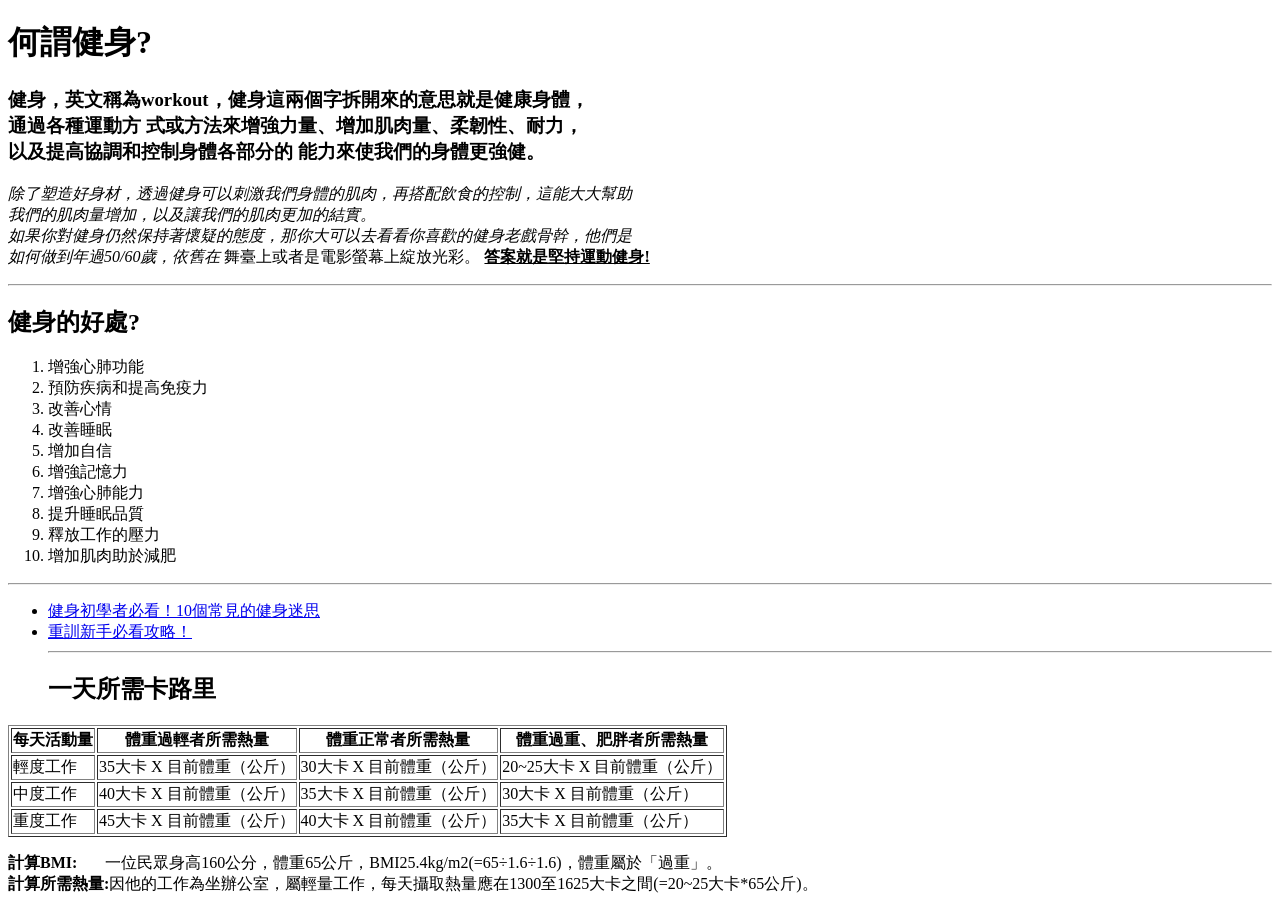
==== news.html @ 8273f108 "完成表格製作" ====
<!DOCTYPE html>
<html lang="zh">

<head>
    <meta charset="UTF-8">
    <meta name="viewport" content="width=device-width, initial-scale=1.0">
    <title>健身資訊網</title>
</head>

<body>
    <!-- 內容區 -->
    <h1>何謂健身?</h1>
    <h3>健身，英文稱為workout，健身這兩個字拆開來的意思就是健康身體，<br>通過各種運動方
        式或方法來增強力量、增加肌肉量、柔韌性、耐力，<br>以及提高協調和控制身體各部分的
        能力來使我們的身體更強健。
    </h3>
    <p>
        <em>除了塑造好身材，透過健身可以刺激我們身體的肌肉，再搭配飲食的控制，這能大大幫助<br>
            我們的肌肉量增加，以及讓我們的肌肉更加的結實。<br>
            如果你對健身仍然保持著懷疑的態度，那你大可以去看看你喜歡的健身老戲骨幹，他們是<br>
            如何做到年過50/60歲，依舊在</em>
        舞臺上或者是電影螢幕上綻放光彩。
        <b>
            <u>答案就是堅持運動健身!</u>
        </b>
    </p>
    <hr>
    <h2>健身的好處?</h2>
    <ol type="1">
        <li>增強心肺功能</li>
        <li>預防疾病和提高免疫力</li>
        <li>改善心情</li>
        <li>改善睡眠</li>
        <li>增加自信</li>
        <li>增強記憶力</li>
        <li>增強心肺能力</li>
        <li>提升睡眠品質</li>
        <li>釋放工作的壓力</li>
        <li>增加肌肉助於減肥</li>
    </ol>
    <hr>
    <ul>
        <li>
            <a target="_blank"
                href="https://www.fe-amart.com.tw/index.php/life-style/life-info/secret-recipe/hero-6">健身初學者必看！10個常見的健身迷思</a>

        </li>
        <li>
            <a target="_blank"
                href="https://www.lotusfitness.com.tw/blog/posts/weight-training?srsltid=AfmBOoqiHLcUG9qwcgWyZ5S_UWl77Cmd6oZk5Y0KmH9i-OV63WtWwY97">重訓新手必看攻略！</a>
        </li>
        <hr>
        <h2>一天所需卡路里</h2>
    </ul>
    <table border="1">
        <thead>
            <tr>
                <th>每天活動量</th>
                <th>體重過輕者所需熱量</th>
                <th>體重正常者所需熱量</th>
                <th>體重過重、肥胖者所需熱量</th>
            </tr>
        <tbody>
            <tr>
                <td>輕度工作</td>
                <td>35大卡 X 目前體重（公斤）</td>
                <td>30大卡 X 目前體重（公斤）</td>
                <td>20~25大卡 X 目前體重（公斤）</td>
            </tr>
            <tr>
                <td>中度工作</td>
                <td>40大卡 X 目前體重（公斤）</td>
                <td>35大卡 X 目前體重（公斤）</td>
                <td>30大卡 X 目前體重（公斤）</td>
            </tr>
            <tr>
                <td>重度工作</td>
                <td>45大卡 X 目前體重（公斤）</td>
                <td>40大卡 X 目前體重（公斤）</td>
                <td>35大卡 X 目前體重（公斤）</td>
            </tr>
        </tbody>
        </thead>
    </table>
    <p><b>計算BMI:&nbsp;&nbsp;&nbsp;&nbsp;&nbsp;&nbsp;&nbsp;</b>一位民眾身高160公分，體重65公斤，BMI25.4kg/m2(=65÷1.6÷1.6)，體重屬於「過重」。
        <br>
        <b>計算所需熱量:</b>因他的工作為坐辦公室，屬輕量工作，每天攝取熱量應在1300至1625大卡之間(=20~25大卡*65公斤)。
    </p>
</body>

</html>
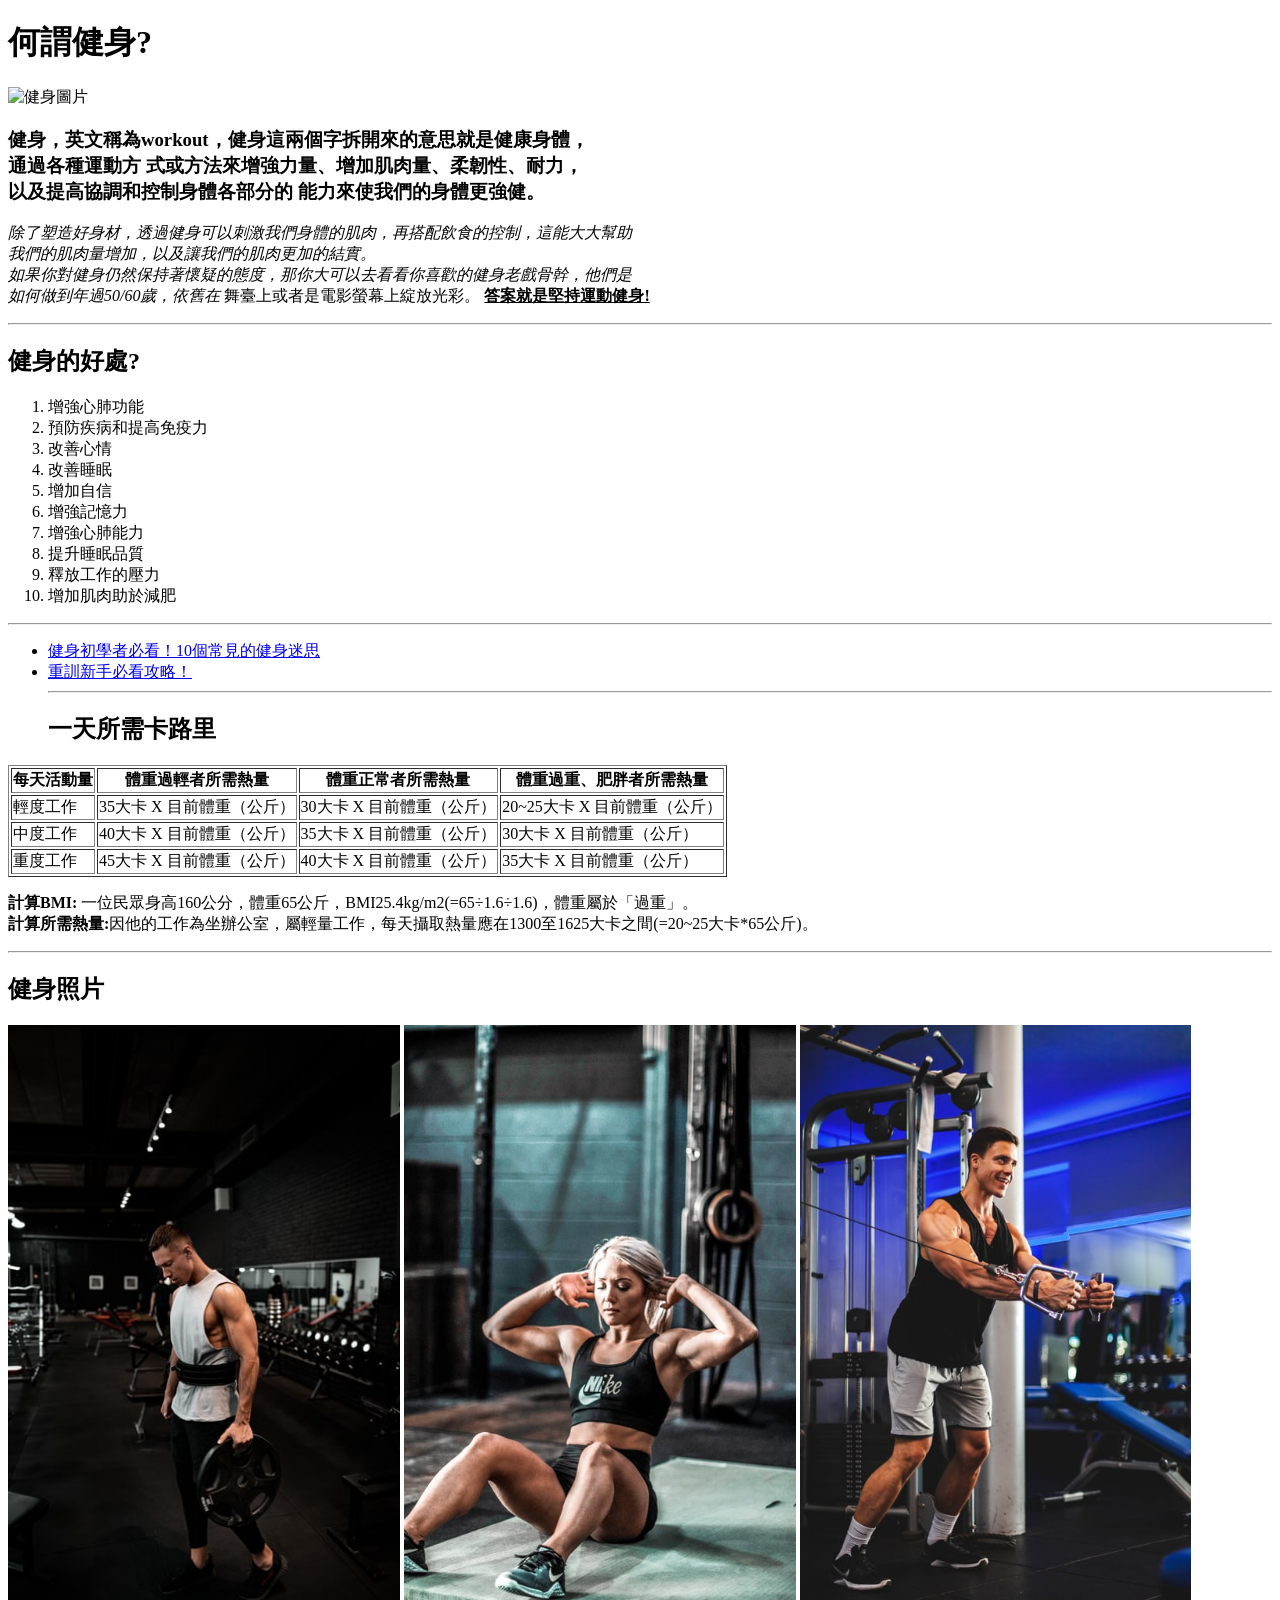
==== commit 0d57b944: "完成圖片顯示" ====
--- a/news.html
+++ b/news.html
@@ -10,6 +10,8 @@
 <body>
     <!-- 內容區 -->
     <h1>何謂健身?</h1>
+    <img src="https://www.10wallpaper.com/wallpaper/medium/1609/Girl_gym_exercise-Fitness_photo_wallpaper_medium.jpg"
+        alt="健身圖片" width="30%">
     <h3>健身，英文稱為workout，健身這兩個字拆開來的意思就是健康身體，<br>通過各種運動方
         式或方法來增強力量、增加肌肉量、柔韌性、耐力，<br>以及提高協調和控制身體各部分的
         能力來使我們的身體更強健。
@@ -82,10 +84,15 @@
         </tbody>
         </thead>
     </table>
-    <p><b>計算BMI:&nbsp;&nbsp;&nbsp;&nbsp;&nbsp;&nbsp;&nbsp;</b>一位民眾身高160公分，體重65公斤，BMI25.4kg/m2(=65÷1.6÷1.6)，體重屬於「過重」。
+    <p><b>計算BMI:&nbsp;</b>一位民眾身高160公分，體重65公斤，BMI25.4kg/m2(=65÷1.6÷1.6)，體重屬於「過重」。
         <br>
         <b>計算所需熱量:</b>因他的工作為坐辦公室，屬輕量工作，每天攝取熱量應在1300至1625大卡之間(=20~25大卡*65公斤)。
     </p>
+    <hr>
+    <h2>健身照片</h2>
+    <img src="img/pic-1.jpg" alt="圖片消失" width="31%">
+    <img src="img/pic-2.jpg" alt="圖片消失" width="31%">
+    <img src="img/pic-3.jpg" alt="圖片消失" width="31%">
 </body>
 
 </html>
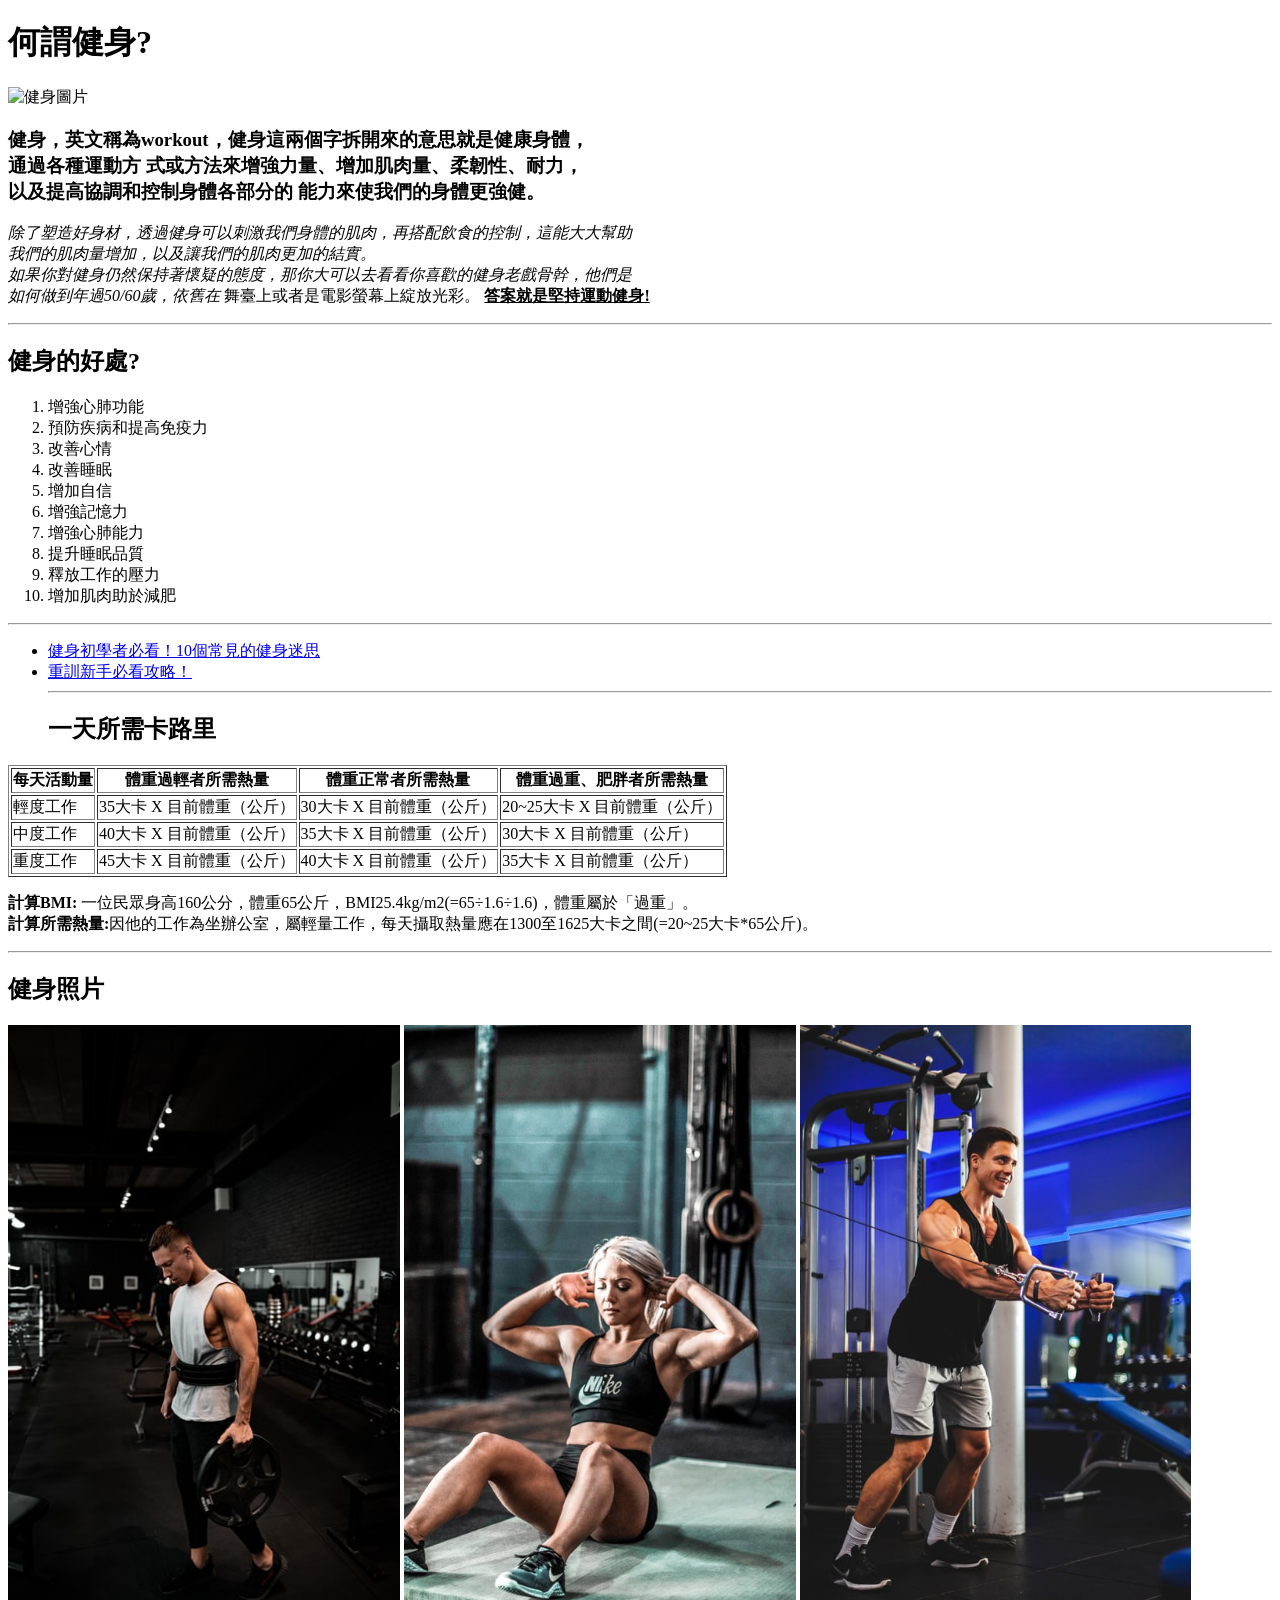
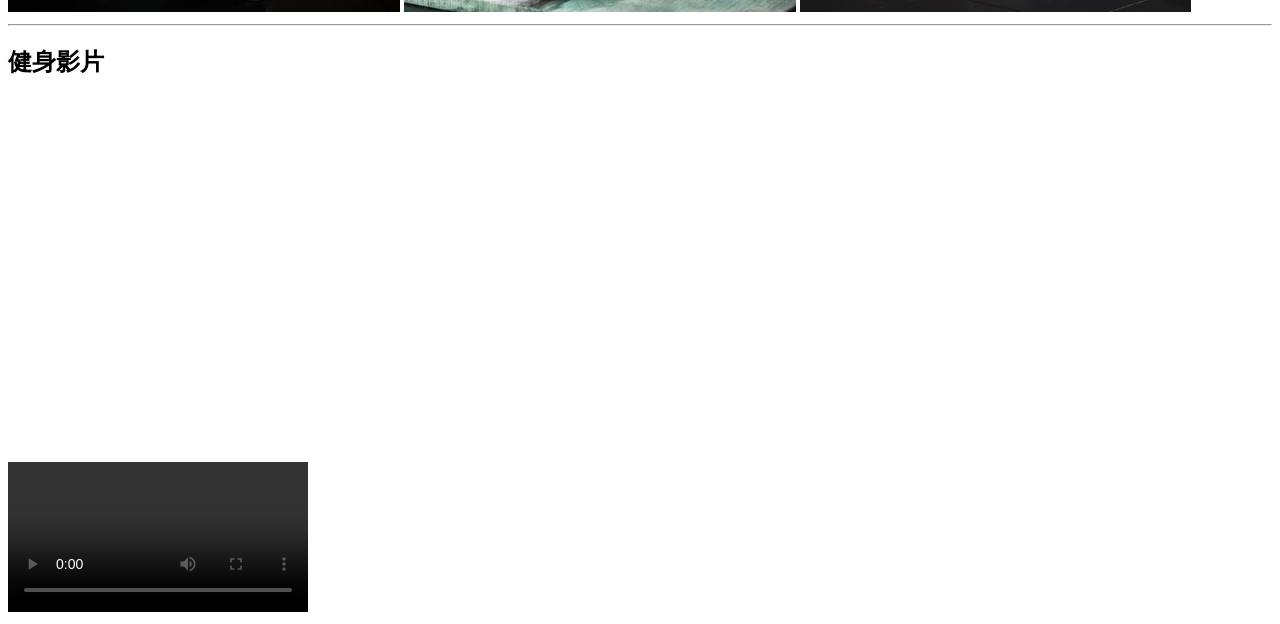
==== commit 069a0b10: "完成影崁入跟新增.gitignore" ====
--- a/news.html
+++ b/news.html
@@ -88,11 +88,26 @@
         <br>
         <b>計算所需熱量:</b>因他的工作為坐辦公室，屬輕量工作，每天攝取熱量應在1300至1625大卡之間(=20~25大卡*65公斤)。
     </p>
+
     <hr>
     <h2>健身照片</h2>
     <img src="img/pic-1.jpg" alt="圖片消失" width="31%">
     <img src="img/pic-2.jpg" alt="圖片消失" width="31%">
     <img src="img/pic-3.jpg" alt="圖片消失" width="31%">
+
+    <hr>
+    <h2>健身影片</h2>
+    <iframe width="45%" height="360" src="https://www.youtube.com/embed/XNC8-NZfEZ4" title="健身美女Ellengym"
+        frameborder="0"
+        allow="accelerometer; autoplay; clipboard-write; encrypted-media; gyroscope; picture-in-picture; web-share"
+        referrerpolicy="strict-origin-when-cross-origin" allowfullscreen></iframe>
+    <iframe width="45%" height="360" src="https://www.youtube.com/embed/PXnUli_4dxU"
+        title="30分钟全程站立有氧燃脂操｜无跳跃无深蹲膝友好,小空间无工具【周六野Zoey】" frameborder="0"
+        allow="accelerometer; autoplay; clipboard-write; encrypted-media; gyroscope; picture-in-picture; web-share"
+        referrerpolicy="strict-origin-when-cross-origin" allowfullscreen></iframe>
+
+
+    <video controls src="video/roger.mp4"></video>
 </body>
 
 </html>
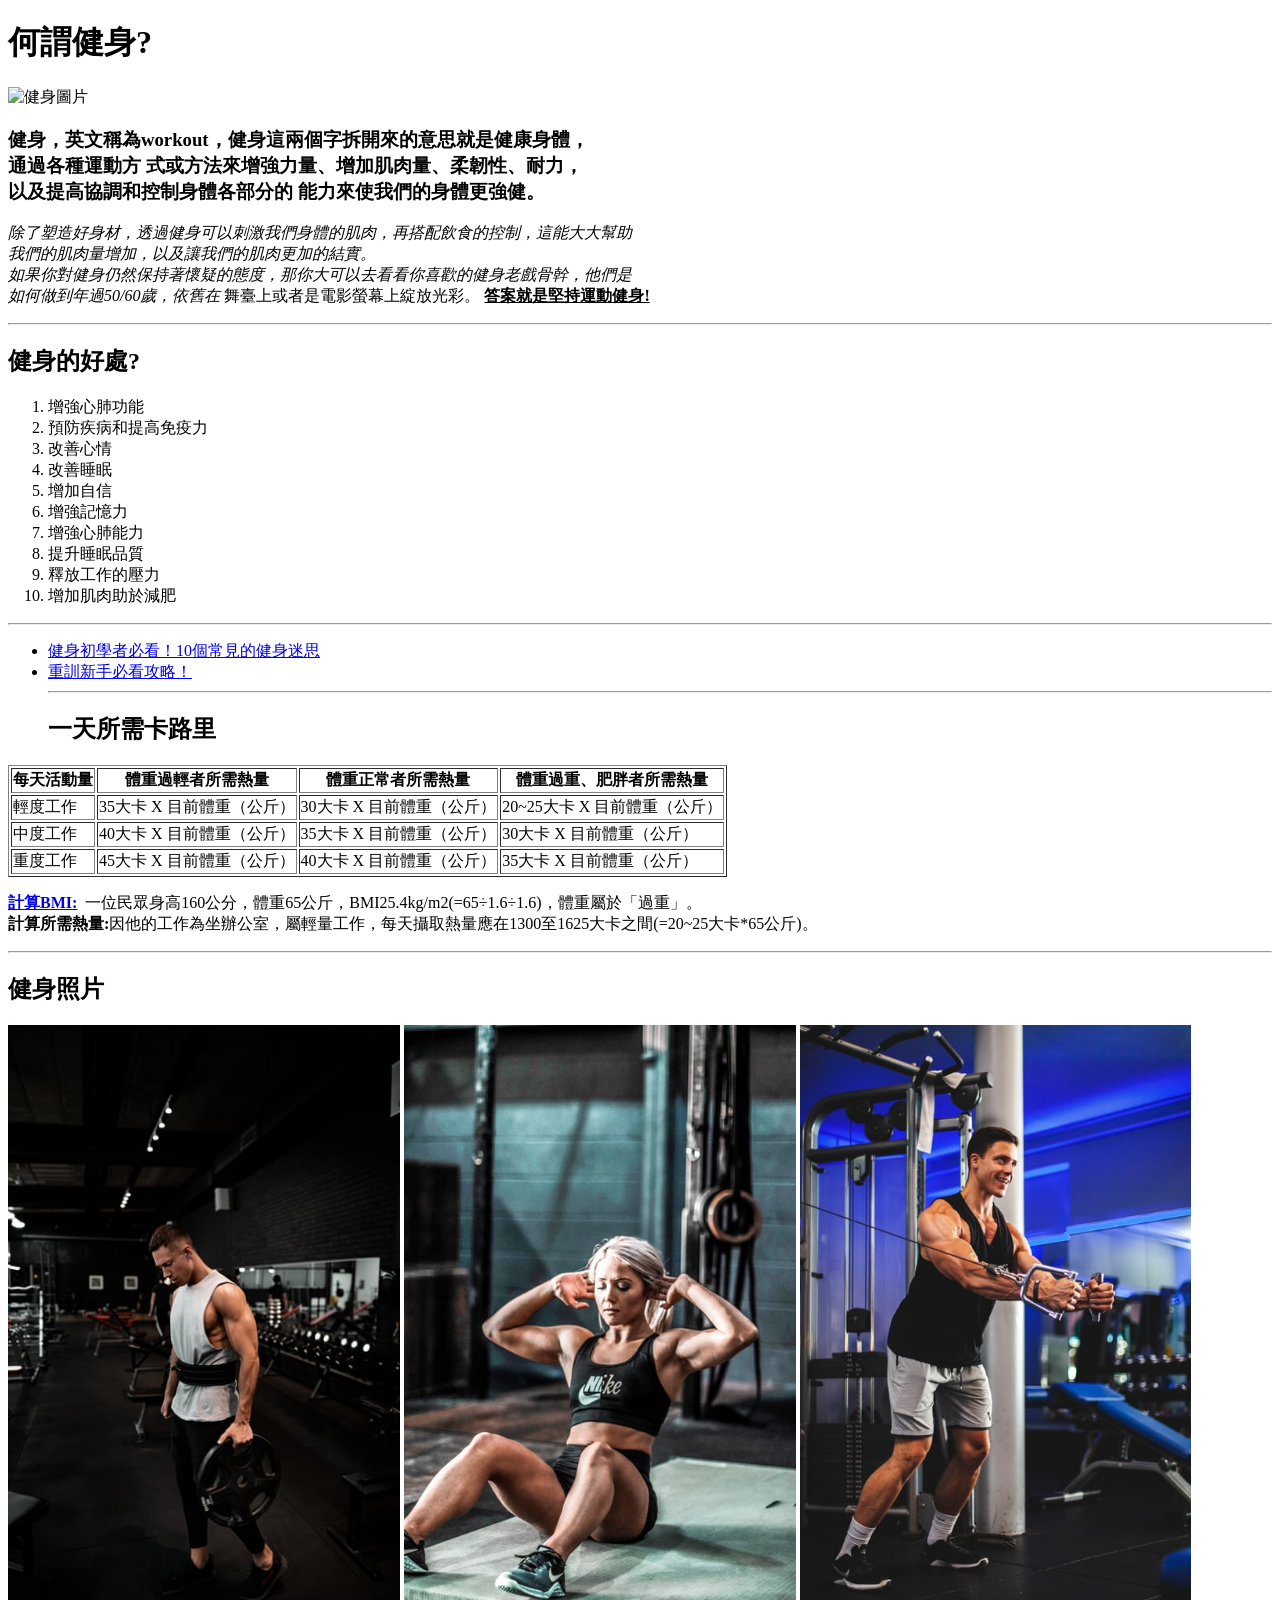
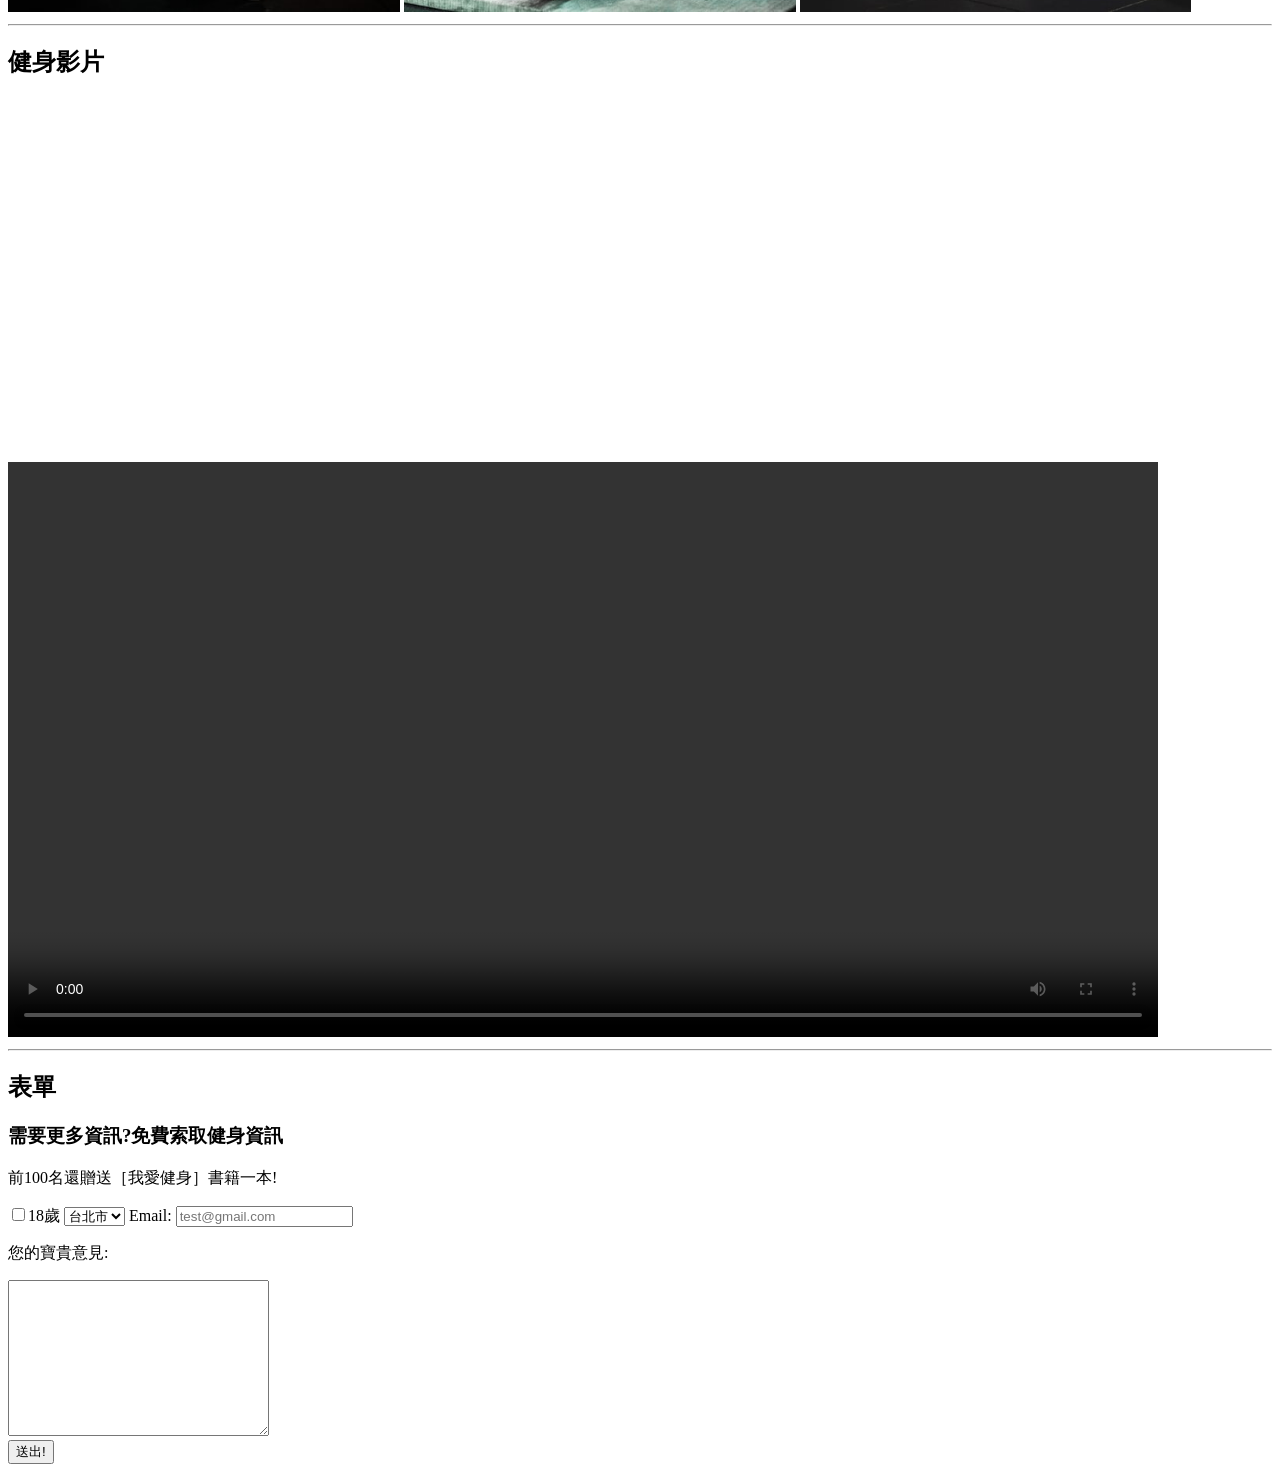
==== commit ad4b666e: "完成網頁html" ====
--- a/news.html
+++ b/news.html
@@ -84,7 +84,9 @@
         </tbody>
         </thead>
     </table>
-    <p><b>計算BMI:&nbsp;</b>一位民眾身高160公分，體重65公斤，BMI25.4kg/m2(=65÷1.6÷1.6)，體重屬於「過重」。
+    <p><b>
+            <a href="bmi.html">計算BMI:</a>
+            &nbsp;</b>一位民眾身高160公分，體重65公斤，BMI25.4kg/m2(=65÷1.6÷1.6)，體重屬於「過重」。
         <br>
         <b>計算所需熱量:</b>因他的工作為坐辦公室，屬輕量工作，每天攝取熱量應在1300至1625大卡之間(=20~25大卡*65公斤)。
     </p>
@@ -105,9 +107,35 @@
         title="30分钟全程站立有氧燃脂操｜无跳跃无深蹲膝友好,小空间无工具【周六野Zoey】" frameborder="0"
         allow="accelerometer; autoplay; clipboard-write; encrypted-media; gyroscope; picture-in-picture; web-share"
         referrerpolicy="strict-origin-when-cross-origin" allowfullscreen></iframe>
+    <video width="91%" controls src="video/roger.mp4"></video>
+
+    <hr>
+    <h2>表單</h2>
+    <h3>需要更多資訊?免費索取健身資訊</h3>
+    <p>前100名還贈送［我愛健身］書籍一本!</p>
 
 
-    <video controls src="video/roger.mp4"></video>
+    <form action="">
+        <input type="checkbox" name="age" id="age">18歲
+
+        <select name="county" id="">
+            <option value="台北市">台北市</option>
+            <option value="新北市">新北市</option>
+            <option value="桃園市">桃園市</option>
+
+        </select>
+
+        <label for="email">Email:</label>
+
+        <input type="text" name="email" id="email" placeholder="test@gmail.com">
+        <p>您的寶貴意見:</p>
+        <textarea id="comment" cols="30" rows="10"></textarea>
+        <br>
+        <button type="submit">送出!</button>
+    </form>
+
 </body>
 
+
+
 </html>
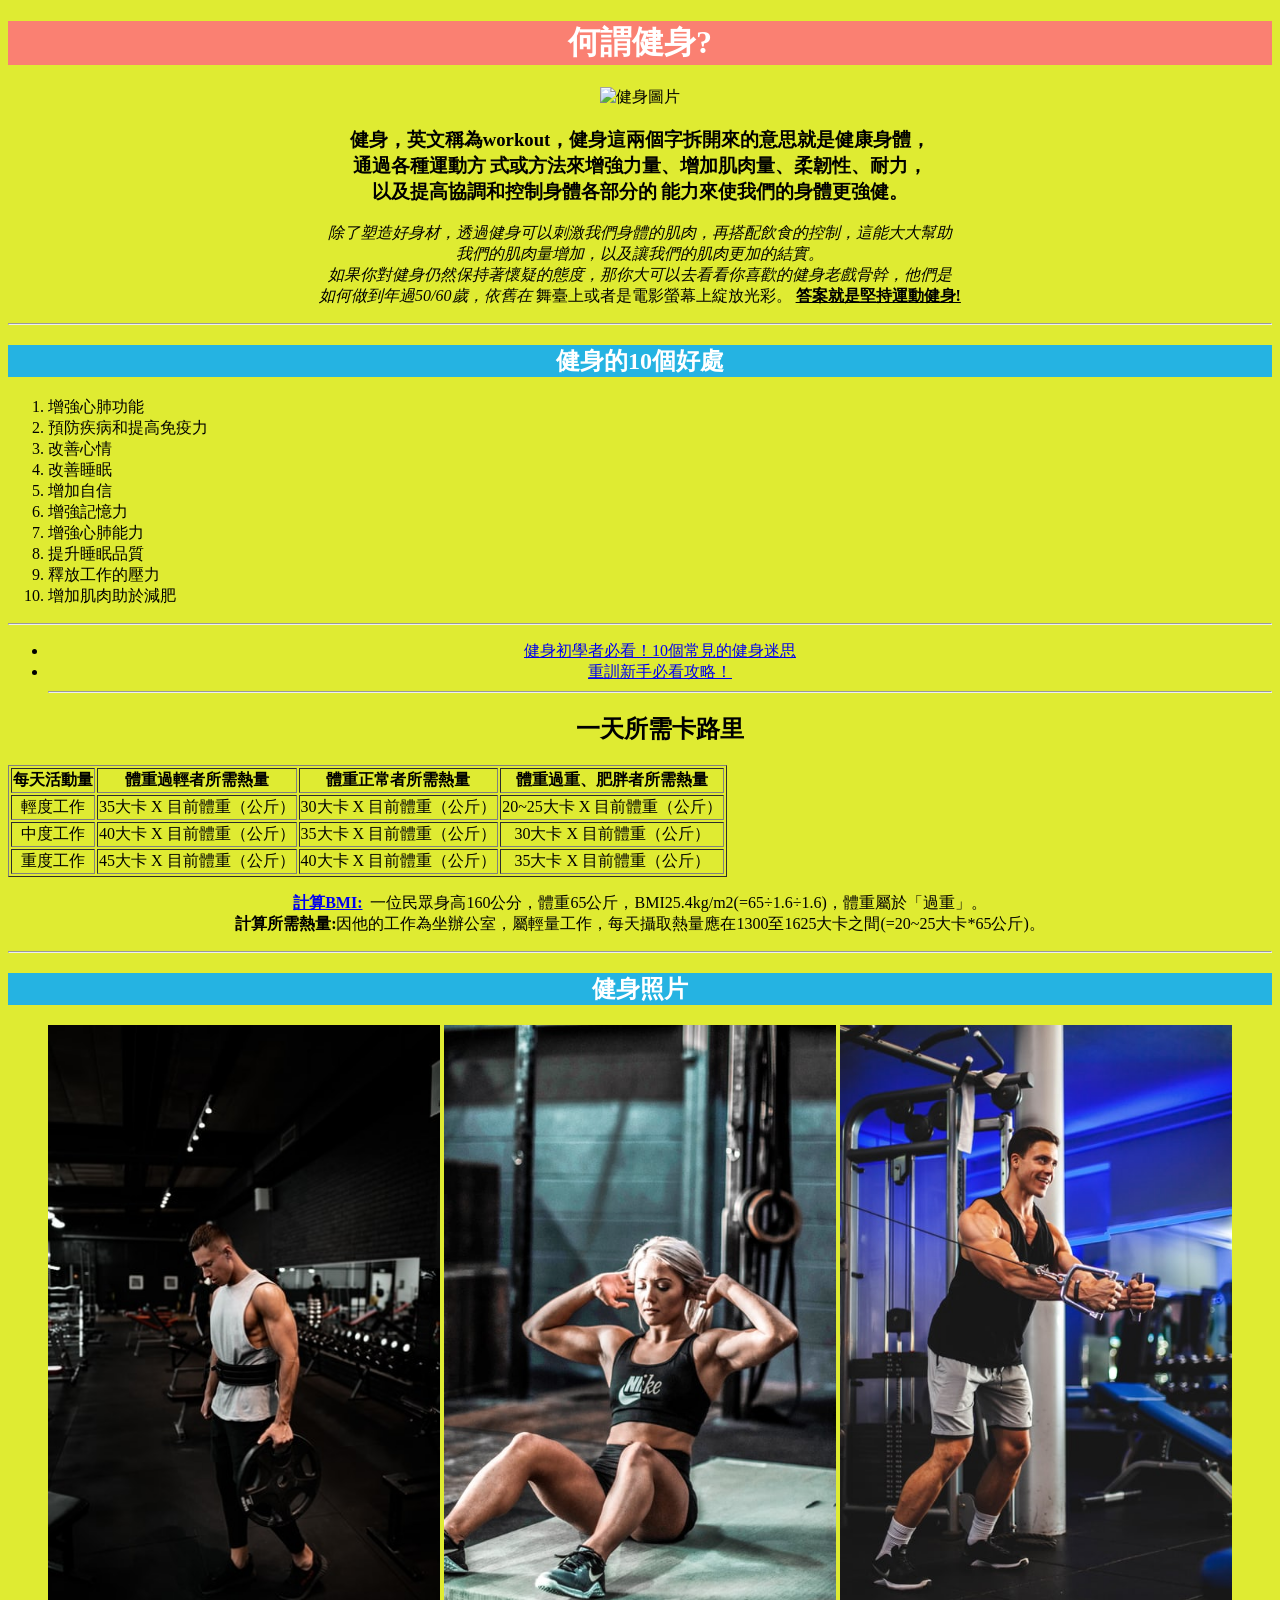
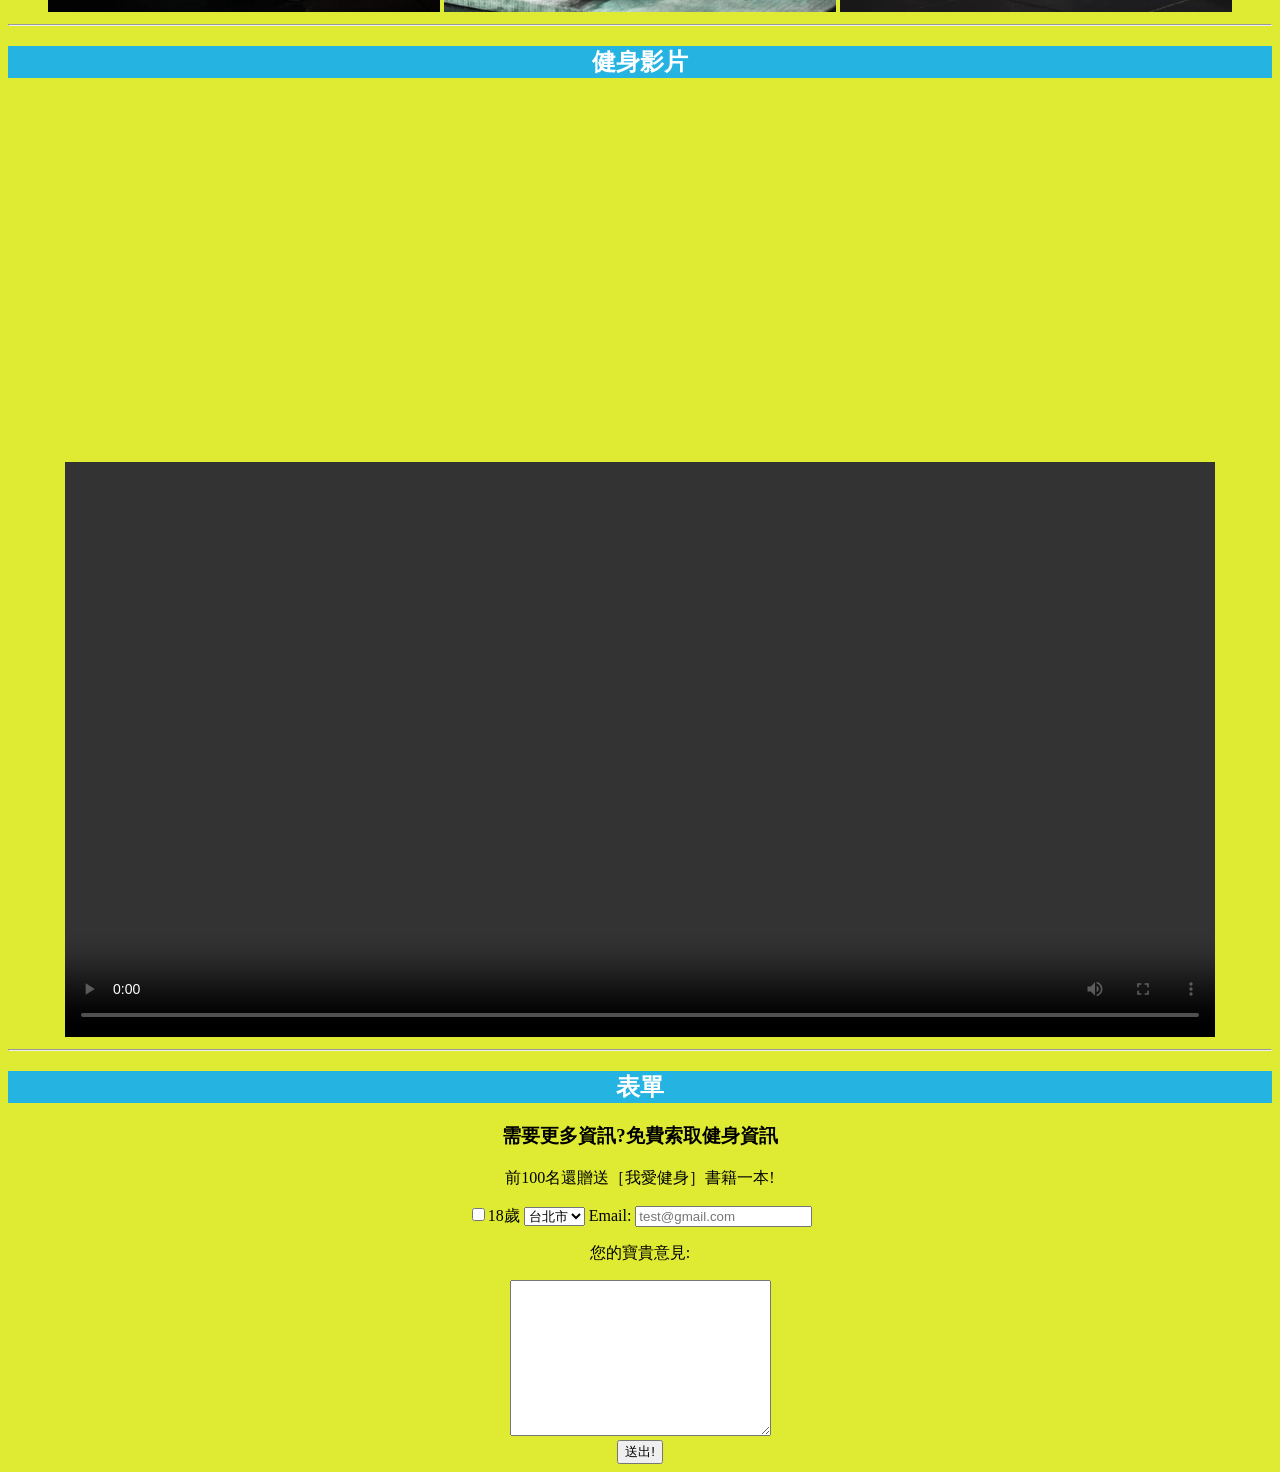
==== commit f8f4577c: "基礎css設計" ====
--- a/news.html
+++ b/news.html
@@ -5,11 +5,24 @@
     <meta charset="UTF-8">
     <meta name="viewport" content="width=device-width, initial-scale=1.0">
     <title>健身資訊網</title>
+
+    <style>
+        body {
+            text-align: center;
+            background-color: rgb(223, 235, 50);
+        }
+
+        .sub-title {
+            background-color: rgb(37, 179, 226);
+            color: white;
+        }
+    </style>
+
 </head>
 
 <body>
     <!-- 內容區 -->
-    <h1>何謂健身?</h1>
+    <h1 style="background-color: salmon;color: white;">何謂健身?</h1>
     <img src="https://www.10wallpaper.com/wallpaper/medium/1609/Girl_gym_exercise-Fitness_photo_wallpaper_medium.jpg"
         alt="健身圖片" width="30%">
     <h3>健身，英文稱為workout，健身這兩個字拆開來的意思就是健康身體，<br>通過各種運動方
@@ -27,8 +40,8 @@
         </b>
     </p>
     <hr>
-    <h2>健身的好處?</h2>
-    <ol type="1">
+    <h2 class="sub-title">健身的10個好處</h2>
+    <ol type="1" style="text-align: left;">
         <li>增強心肺功能</li>
         <li>預防疾病和提高免疫力</li>
         <li>改善心情</li>
@@ -92,13 +105,13 @@
     </p>
 
     <hr>
-    <h2>健身照片</h2>
+    <h2 class="sub-title">健身照片</h2>
     <img src="img/pic-1.jpg" alt="圖片消失" width="31%">
     <img src="img/pic-2.jpg" alt="圖片消失" width="31%">
     <img src="img/pic-3.jpg" alt="圖片消失" width="31%">
 
     <hr>
-    <h2>健身影片</h2>
+    <h2 class="sub-title">健身影片</h2>
     <iframe width="45%" height="360" src="https://www.youtube.com/embed/XNC8-NZfEZ4" title="健身美女Ellengym"
         frameborder="0"
         allow="accelerometer; autoplay; clipboard-write; encrypted-media; gyroscope; picture-in-picture; web-share"
@@ -110,7 +123,7 @@
     <video width="91%" controls src="video/roger.mp4"></video>
 
     <hr>
-    <h2>表單</h2>
+    <h2 class="sub-title">表單</h2>
     <h3>需要更多資訊?免費索取健身資訊</h3>
     <p>前100名還贈送［我愛健身］書籍一本!</p>
 
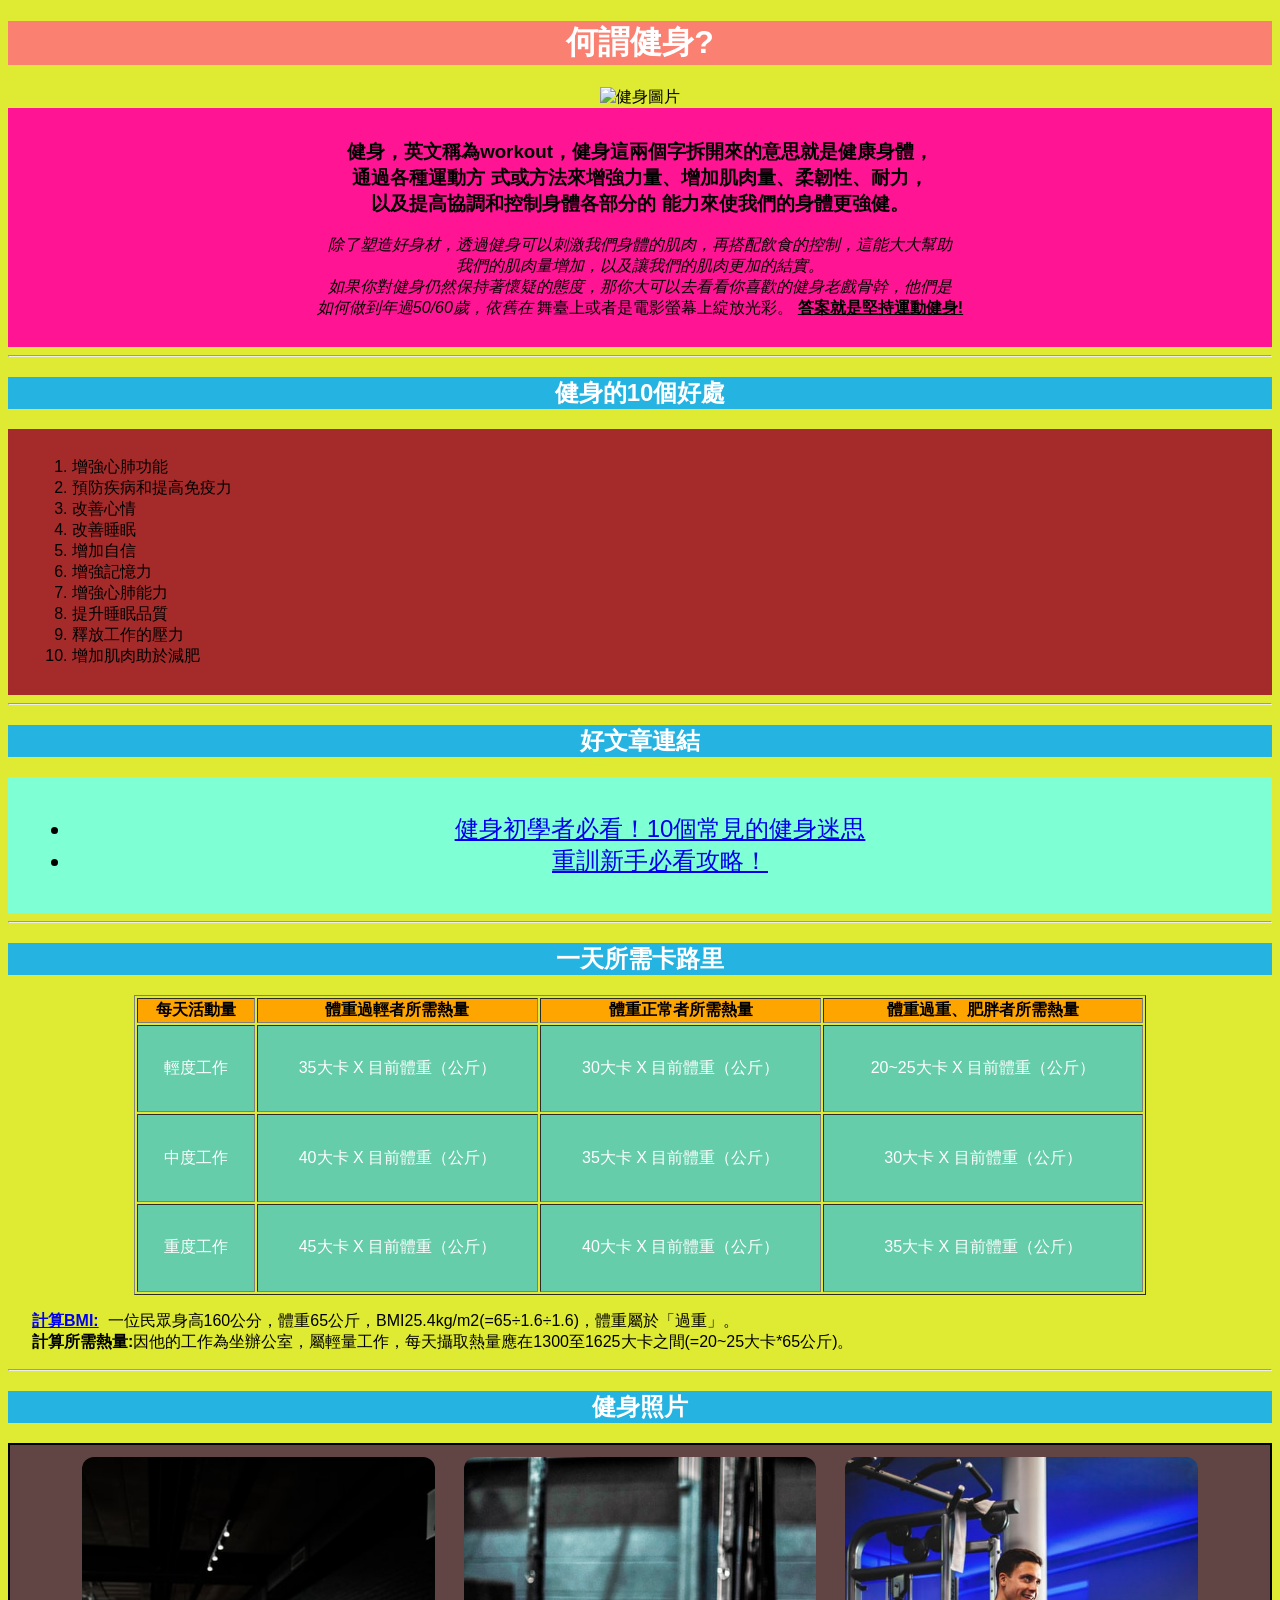
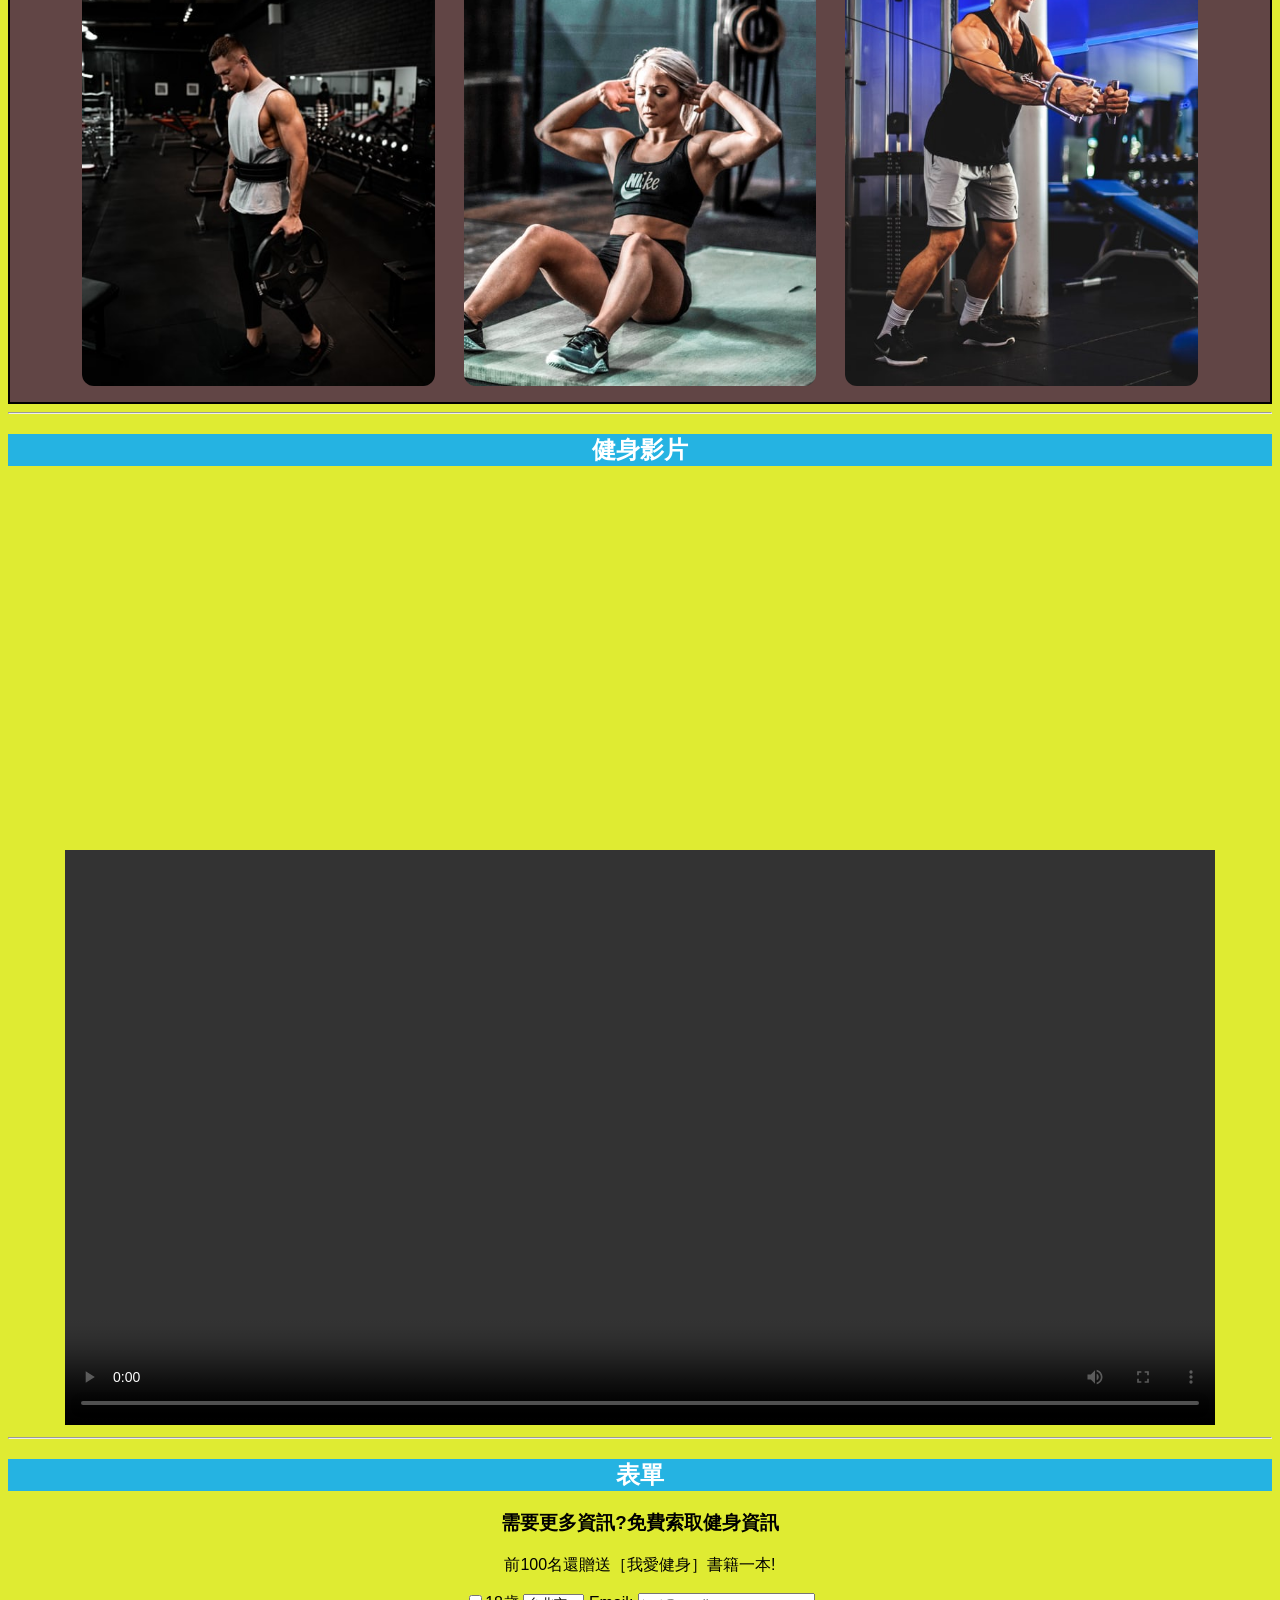
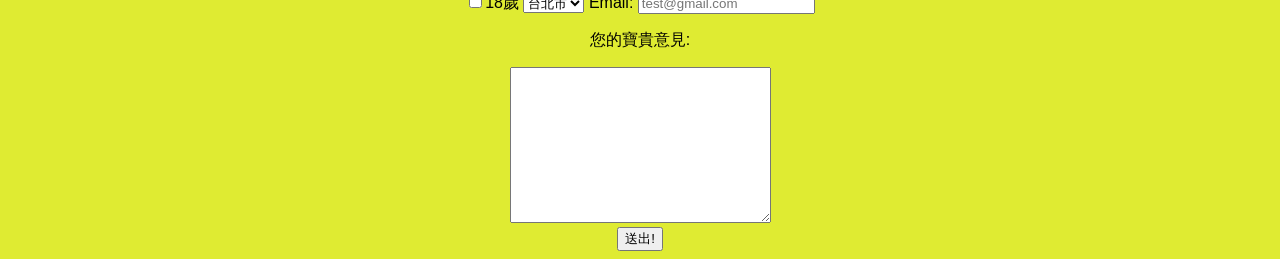
==== commit 70bc0383: "完成表格樣式設計" ====
--- a/news.html
+++ b/news.html
@@ -10,11 +10,44 @@
         body {
             text-align: center;
             background-color: rgb(223, 235, 50);
+            font-family: Impact, Haettenschweiler, 'Arial Narrow Bold', sans-serif;
         }
 
         .sub-title {
             background-color: rgb(37, 179, 226);
             color: white;
+        }
+
+        .content {
+            background-color: brown;
+            padding: 12px 24px;
+        }
+
+        #image {
+            border: 2px black solid;
+            background-color: rgb(97, 69, 69);
+        }
+
+        #image img {
+            margin: 12px;
+            width: 28%;
+            border-radius: 12px;
+        }
+
+        #bmiTable {
+            width: 80%;
+            margin: 12px auto;
+            height: 300px;
+        }
+
+        #bmiTable th {
+            background-color: orange;
+        }
+
+        #bmiTable td {
+            background-color: mediumaquamarine;
+            color: white;
+            text-align: center;
         }
     </style>
 
@@ -25,49 +58,58 @@
     <h1 style="background-color: salmon;color: white;">何謂健身?</h1>
     <img src="https://www.10wallpaper.com/wallpaper/medium/1609/Girl_gym_exercise-Fitness_photo_wallpaper_medium.jpg"
         alt="健身圖片" width="30%">
-    <h3>健身，英文稱為workout，健身這兩個字拆開來的意思就是健康身體，<br>通過各種運動方
-        式或方法來增強力量、增加肌肉量、柔韌性、耐力，<br>以及提高協調和控制身體各部分的
-        能力來使我們的身體更強健。
-    </h3>
-    <p>
-        <em>除了塑造好身材，透過健身可以刺激我們身體的肌肉，再搭配飲食的控制，這能大大幫助<br>
-            我們的肌肉量增加，以及讓我們的肌肉更加的結實。<br>
-            如果你對健身仍然保持著懷疑的態度，那你大可以去看看你喜歡的健身老戲骨幹，他們是<br>
-            如何做到年過50/60歲，依舊在</em>
-        舞臺上或者是電影螢幕上綻放光彩。
-        <b>
-            <u>答案就是堅持運動健身!</u>
-        </b>
-    </p>
+
+    <div class="content" style="background-color: deeppink;">
+        <h3>健身，英文稱為workout，健身這兩個字拆開來的意思就是健康身體，<br>通過各種運動方
+            式或方法來增強力量、增加肌肉量、柔韌性、耐力，<br>以及提高協調和控制身體各部分的
+            能力來使我們的身體更強健。
+        </h3>
+        <p>
+            <em>除了塑造好身材，透過健身可以刺激我們身體的肌肉，再搭配飲食的控制，這能大大幫助<br>
+                我們的肌肉量增加，以及讓我們的肌肉更加的結實。<br>
+                如果你對健身仍然保持著懷疑的態度，那你大可以去看看你喜歡的健身老戲骨幹，他們是<br>
+                如何做到年過50/60歲，依舊在</em>
+            舞臺上或者是電影螢幕上綻放光彩。
+            <b>
+                <u>答案就是堅持運動健身!</u>
+            </b>
+        </p>
+    </div>
+
     <hr>
     <h2 class="sub-title">健身的10個好處</h2>
-    <ol type="1" style="text-align: left;">
-        <li>增強心肺功能</li>
-        <li>預防疾病和提高免疫力</li>
-        <li>改善心情</li>
-        <li>改善睡眠</li>
-        <li>增加自信</li>
-        <li>增強記憶力</li>
-        <li>增強心肺能力</li>
-        <li>提升睡眠品質</li>
-        <li>釋放工作的壓力</li>
-        <li>增加肌肉助於減肥</li>
-    </ol>
+    <div class="content">
+        <ol type="1" style="text-align: left;">
+            <li>增強心肺功能</li>
+            <li>預防疾病和提高免疫力</li>
+            <li>改善心情</li>
+            <li>改善睡眠</li>
+            <li>增加自信</li>
+            <li>增強記憶力</li>
+            <li>增強心肺能力</li>
+            <li>提升睡眠品質</li>
+            <li>釋放工作的壓力</li>
+            <li>增加肌肉助於減肥</li>
+        </ol>
+    </div>
     <hr>
-    <ul>
-        <li>
-            <a target="_blank"
-                href="https://www.fe-amart.com.tw/index.php/life-style/life-info/secret-recipe/hero-6">健身初學者必看！10個常見的健身迷思</a>
+    <h2 class="sub-title">好文章連結</h2>
+    <div class="content" style="background-color: aquamarine;font-size: 24px;">
+        <ul>
+            <li>
+                <a target="_blank"
+                    href="https://www.fe-amart.com.tw/index.php/life-style/life-info/secret-recipe/hero-6">健身初學者必看！10個常見的健身迷思</a>
 
-        </li>
-        <li>
-            <a target="_blank"
-                href="https://www.lotusfitness.com.tw/blog/posts/weight-training?srsltid=AfmBOoqiHLcUG9qwcgWyZ5S_UWl77Cmd6oZk5Y0KmH9i-OV63WtWwY97">重訓新手必看攻略！</a>
-        </li>
-        <hr>
-        <h2>一天所需卡路里</h2>
-    </ul>
-    <table border="1">
+            </li>
+            <li>
+                <a target="_blank"
+                    href="https://www.lotusfitness.com.tw/blog/posts/weight-training?srsltid=AfmBOoqiHLcUG9qwcgWyZ5S_UWl77Cmd6oZk5Y0KmH9i-OV63WtWwY97">重訓新手必看攻略！</a>
+            </li>
+        </ul>
+    </div>
+    <hr>
+    <h2 class="sub-title">一天所需卡路里</h2>
+    <table border="1" id="bmiTable">
         <thead>
             <tr>
                 <th>每天活動量</th>
@@ -75,6 +117,7 @@
                 <th>體重正常者所需熱量</th>
                 <th>體重過重、肥胖者所需熱量</th>
             </tr>
+        </thead>
         <tbody>
             <tr>
                 <td>輕度工作</td>
@@ -95,21 +138,22 @@
                 <td>35大卡 X 目前體重（公斤）</td>
             </tr>
         </tbody>
-        </thead>
     </table>
-    <p><b>
-            <a href="bmi.html">計算BMI:</a>
-            &nbsp;</b>一位民眾身高160公分，體重65公斤，BMI25.4kg/m2(=65÷1.6÷1.6)，體重屬於「過重」。
-        <br>
-        <b>計算所需熱量:</b>因他的工作為坐辦公室，屬輕量工作，每天攝取熱量應在1300至1625大卡之間(=20~25大卡*65公斤)。
-    </p>
-
+    <div style="text-align: left;margin-left: 24px;">
+        <p><b>
+                <a href="bmi.html">計算BMI:</a>
+                &nbsp;</b>一位民眾身高160公分，體重65公斤，BMI25.4kg/m2(=65÷1.6÷1.6)，體重屬於「過重」。
+            <br>
+            <b>計算所需熱量:</b>因他的工作為坐辦公室，屬輕量工作，每天攝取熱量應在1300至1625大卡之間(=20~25大卡*65公斤)。
+        </p>
+    </div>
     <hr>
     <h2 class="sub-title">健身照片</h2>
-    <img src="img/pic-1.jpg" alt="圖片消失" width="31%">
-    <img src="img/pic-2.jpg" alt="圖片消失" width="31%">
-    <img src="img/pic-3.jpg" alt="圖片消失" width="31%">
-
+    <div id="image">
+        <img src="img/pic-1.jpg" alt="圖片消失">
+        <img src="img/pic-2.jpg" alt="圖片消失">
+        <img src="img/pic-3.jpg" alt="圖片消失">
+    </div>
     <hr>
     <h2 class="sub-title">健身影片</h2>
     <iframe width="45%" height="360" src="https://www.youtube.com/embed/XNC8-NZfEZ4" title="健身美女Ellengym"
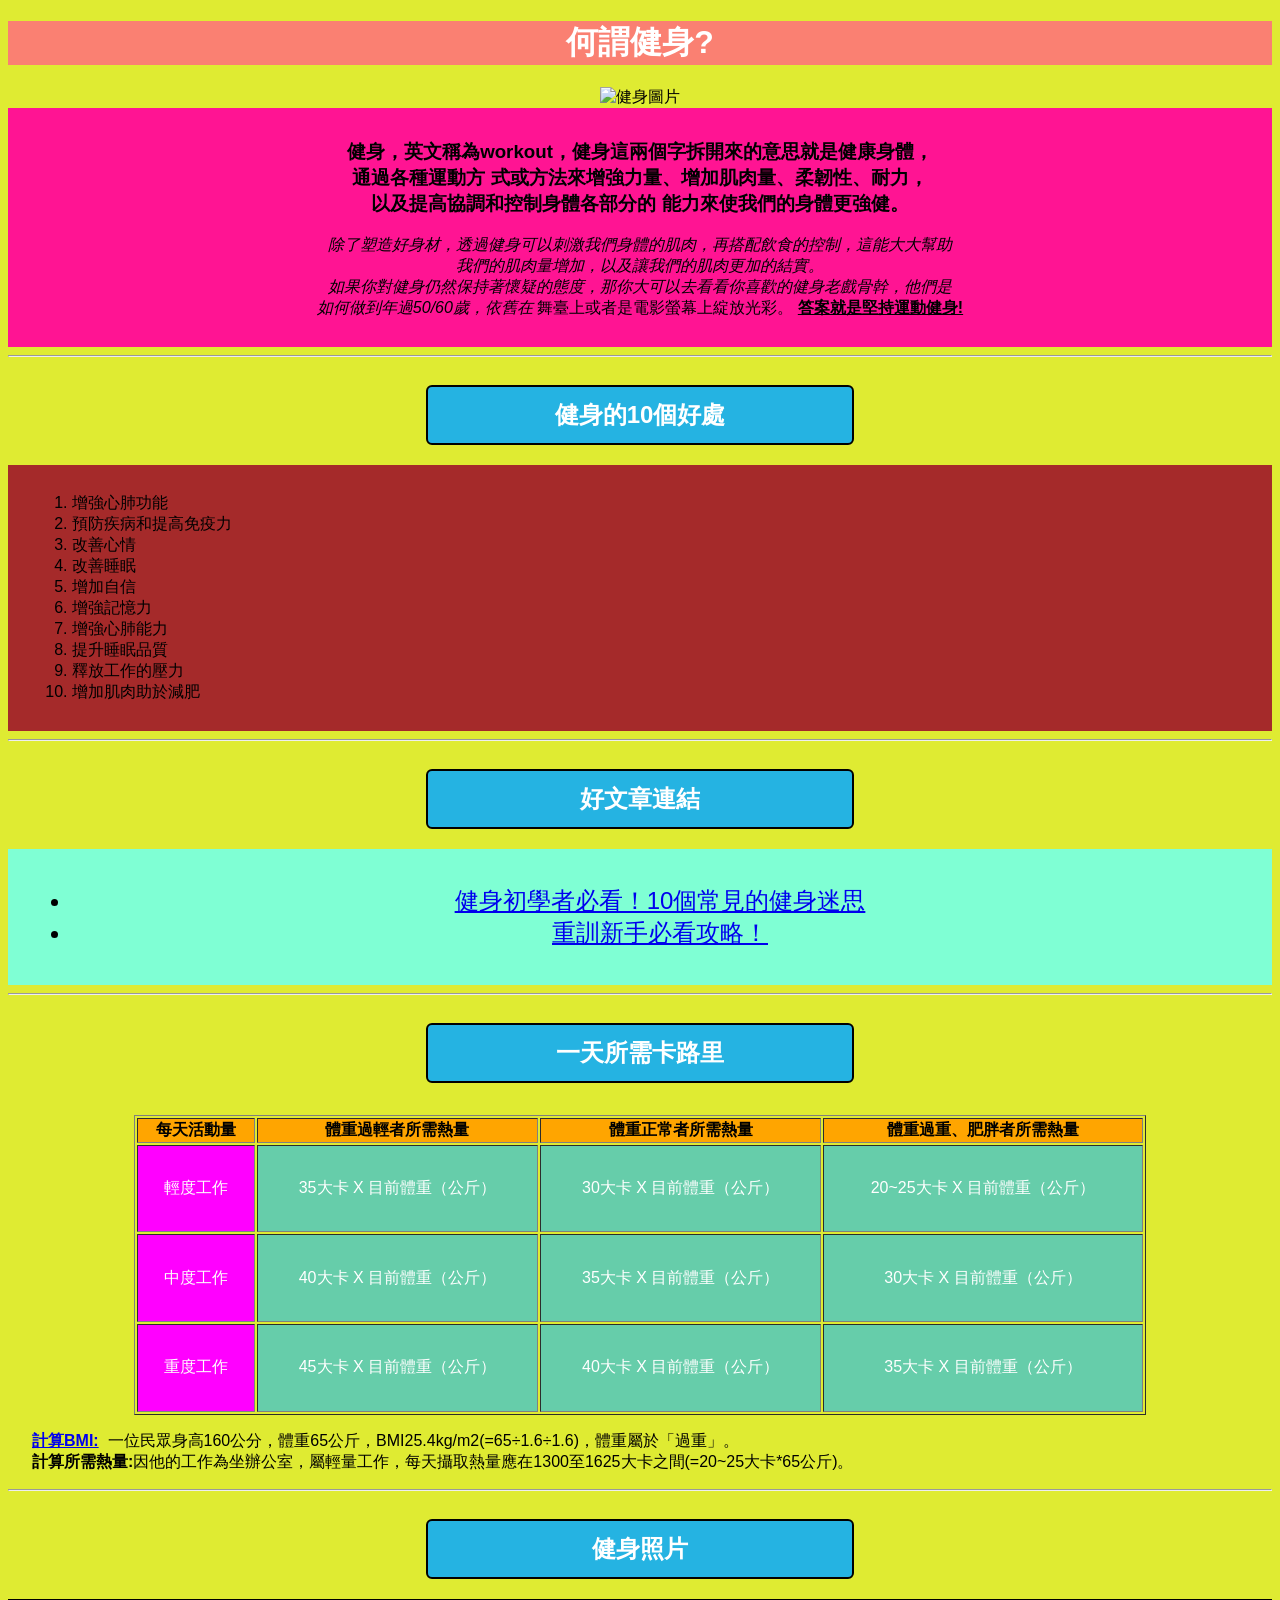
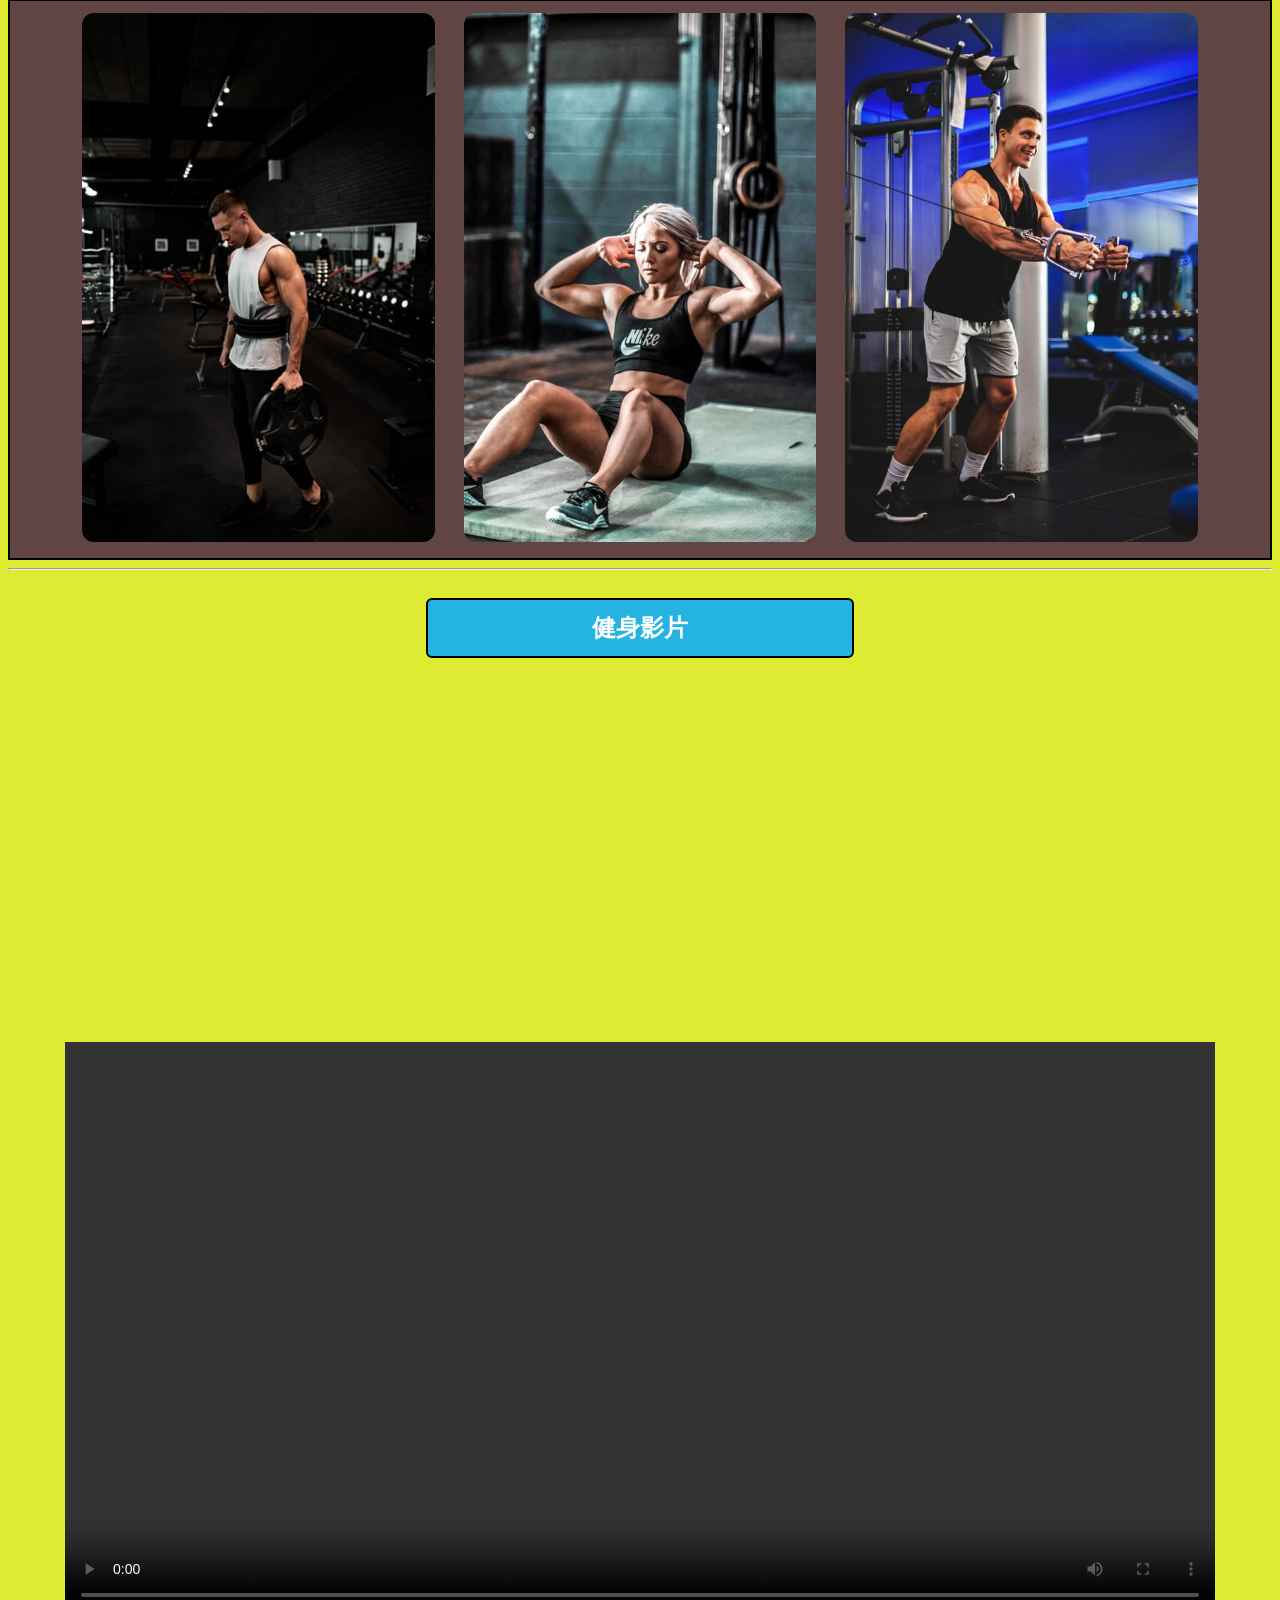
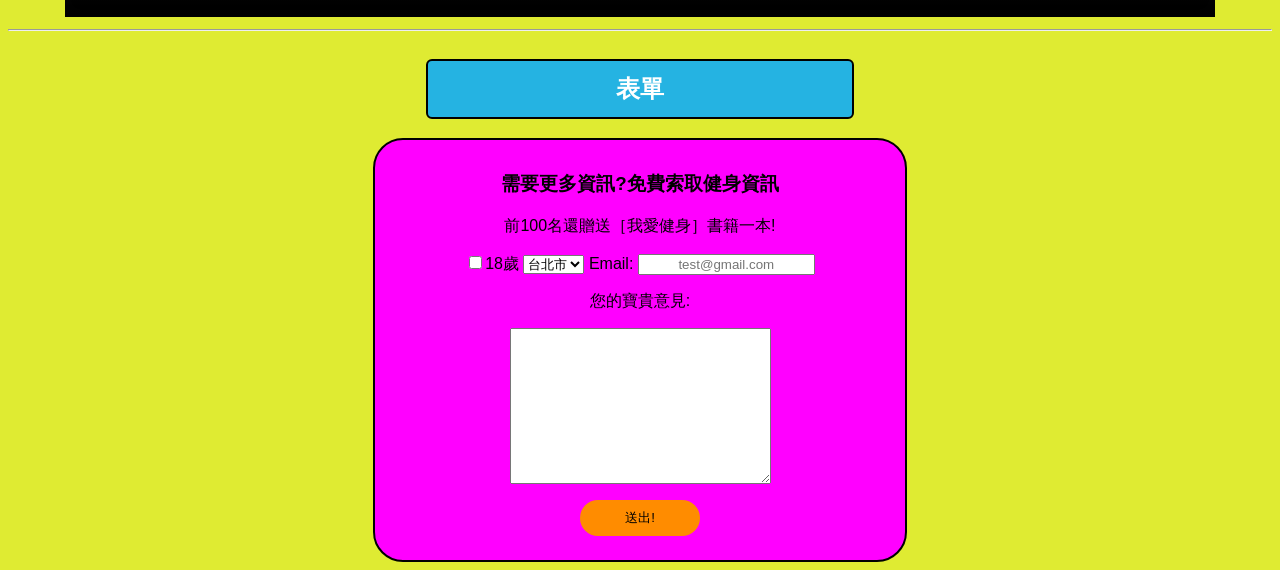
==== commit 86016518: "美化表單css" ====
--- a/news.html
+++ b/news.html
@@ -48,6 +48,41 @@
             background-color: mediumaquamarine;
             color: white;
             text-align: center;
+        }
+
+        #bmiTable td:first-child {
+            background-color: magenta;
+        }
+
+        h2 {
+            display: inline-block;
+            width: 400px;
+            padding: 12px;
+            border-radius: 6px;
+            border: 2px solid black;
+        }
+
+        #form {
+            background-color: magenta;
+            width: 40%;
+            height: 70%;
+            padding: 12px;
+            margin: 0 auto;
+            border-radius: 30px;
+            border: 2px solid black;
+        }
+
+        input {
+            text-align: center;
+        }
+
+        button {
+            background-color: darkorange;
+            margin: 12px;
+            border: none;
+            width: 120px;
+            height: 36px;
+            border-radius: 18px;
         }
     </style>
 
@@ -156,40 +191,42 @@
     </div>
     <hr>
     <h2 class="sub-title">健身影片</h2>
-    <iframe width="45%" height="360" src="https://www.youtube.com/embed/XNC8-NZfEZ4" title="健身美女Ellengym"
-        frameborder="0"
-        allow="accelerometer; autoplay; clipboard-write; encrypted-media; gyroscope; picture-in-picture; web-share"
-        referrerpolicy="strict-origin-when-cross-origin" allowfullscreen></iframe>
-    <iframe width="45%" height="360" src="https://www.youtube.com/embed/PXnUli_4dxU"
-        title="30分钟全程站立有氧燃脂操｜无跳跃无深蹲膝友好,小空间无工具【周六野Zoey】" frameborder="0"
-        allow="accelerometer; autoplay; clipboard-write; encrypted-media; gyroscope; picture-in-picture; web-share"
-        referrerpolicy="strict-origin-when-cross-origin" allowfullscreen></iframe>
-    <video width="91%" controls src="video/roger.mp4"></video>
-
+    <div>
+        <iframe width="45%" height="360" src="https://www.youtube.com/embed/XNC8-NZfEZ4" title="健身美女Ellengym"
+            frameborder="0"
+            allow="accelerometer; autoplay; clipboard-write; encrypted-media; gyroscope; picture-in-picture; web-share"
+            referrerpolicy="strict-origin-when-cross-origin" allowfullscreen></iframe>
+        <iframe width="45%" height="360" src="https://www.youtube.com/embed/PXnUli_4dxU"
+            title="30分钟全程站立有氧燃脂操｜无跳跃无深蹲膝友好,小空间无工具【周六野Zoey】" frameborder="0"
+            allow="accelerometer; autoplay; clipboard-write; encrypted-media; gyroscope; picture-in-picture; web-share"
+            referrerpolicy="strict-origin-when-cross-origin" allowfullscreen></iframe>
+        <video width="91%" controls src="video/roger.mp4"></video>
+    </div>
     <hr>
     <h2 class="sub-title">表單</h2>
-    <h3>需要更多資訊?免費索取健身資訊</h3>
-    <p>前100名還贈送［我愛健身］書籍一本!</p>
-
-
-    <form action="">
-        <input type="checkbox" name="age" id="age">18歲
-
-        <select name="county" id="">
-            <option value="台北市">台北市</option>
-            <option value="新北市">新北市</option>
-            <option value="桃園市">桃園市</option>
-
-        </select>
-
-        <label for="email">Email:</label>
-
-        <input type="text" name="email" id="email" placeholder="test@gmail.com">
-        <p>您的寶貴意見:</p>
-        <textarea id="comment" cols="30" rows="10"></textarea>
-        <br>
-        <button type="submit">送出!</button>
-    </form>
+
+    <div id="form">
+        <h3>需要更多資訊?免費索取健身資訊</h3>
+        <p>前100名還贈送［我愛健身］書籍一本!</p>
+        <form action="">
+            <input type="checkbox" name="age" id="age">18歲
+
+            <select name="county" id="">
+                <option value="台北市">台北市</option>
+                <option value="新北市">新北市</option>
+                <option value="桃園市">桃園市</option>
+
+            </select>
+
+            <label for="email">Email:</label>
+
+            <input type="text" name="email" id="email" placeholder="test@gmail.com">
+            <p>您的寶貴意見:</p>
+            <textarea id="comment" cols="30" rows="10"></textarea>
+            <br>
+            <button type="submit">送出!</button>
+        </form>
+    </div>
 
 </body>
 
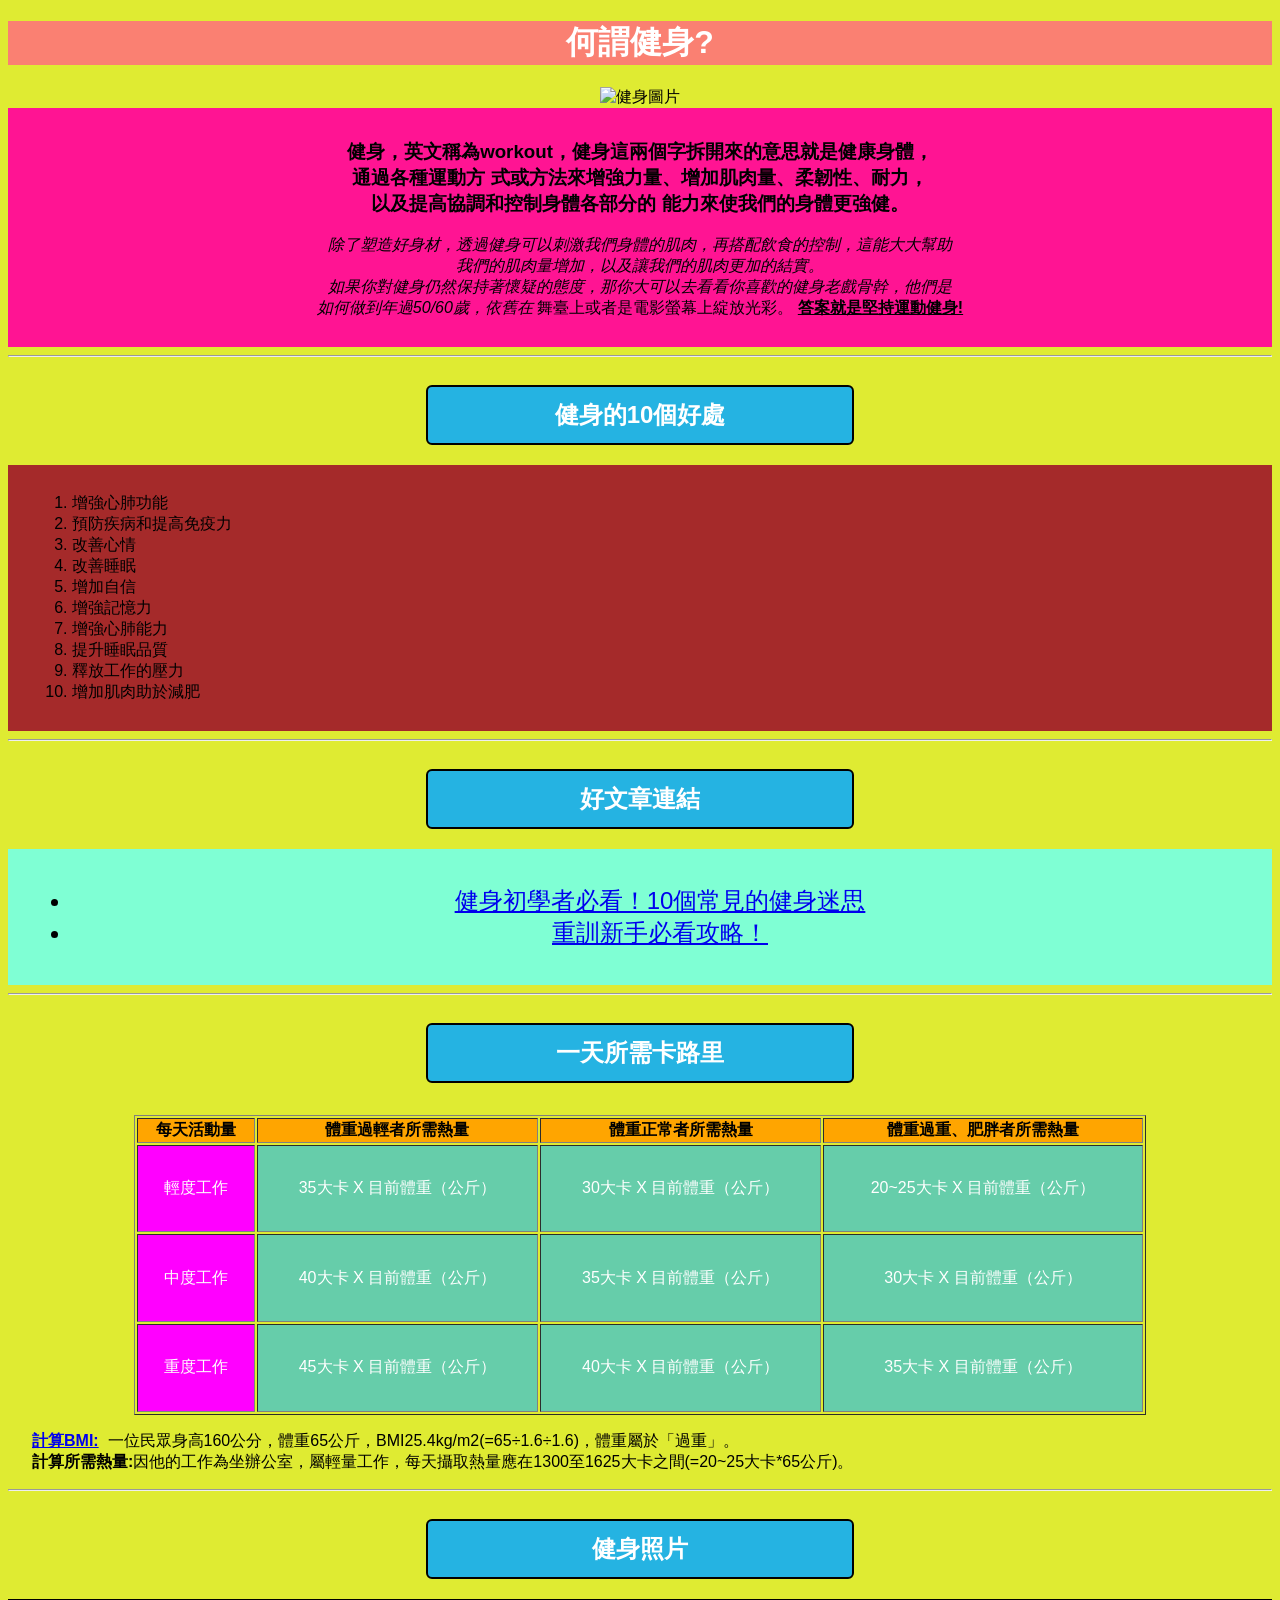
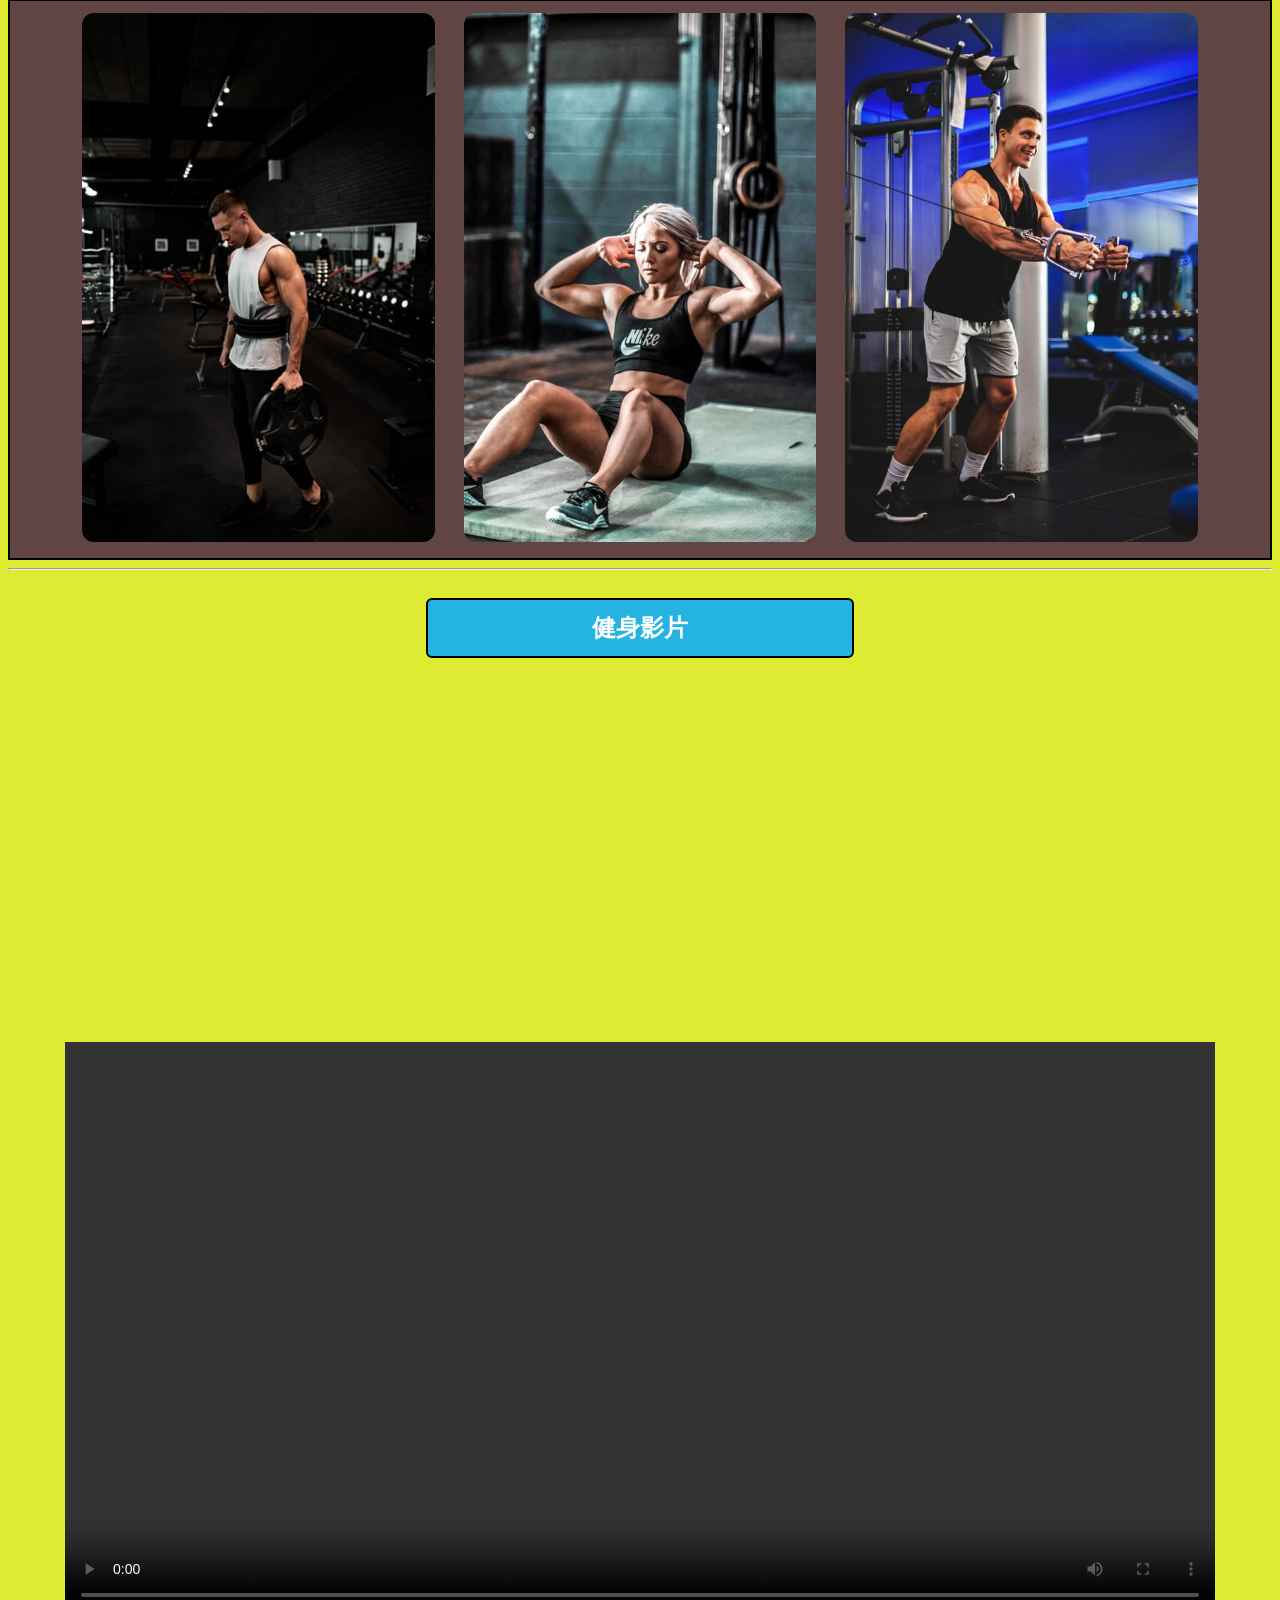
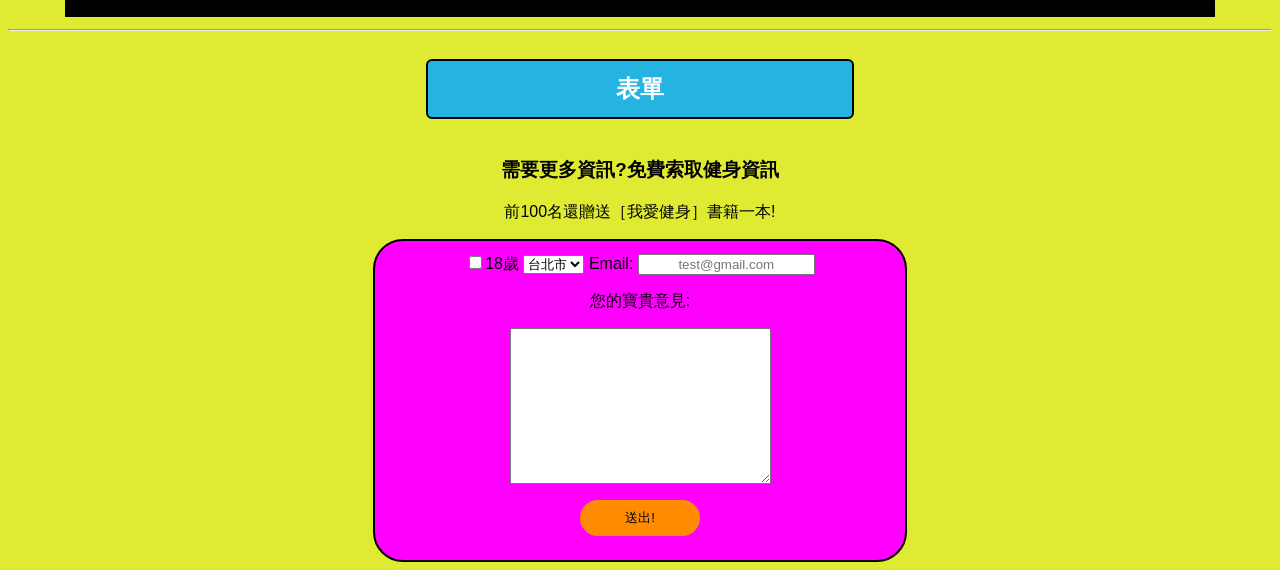
==== commit 67db9838: "創建css資料夾並link匯入" ====
--- a/news.html
+++ b/news.html
@@ -5,14 +5,9 @@
     <meta charset="UTF-8">
     <meta name="viewport" content="width=device-width, initial-scale=1.0">
     <title>健身資訊網</title>
+    <link rel="stylesheet" href="css/style.css">
 
     <style>
-        body {
-            text-align: center;
-            background-color: rgb(223, 235, 50);
-            font-family: Impact, Haettenschweiler, 'Arial Narrow Bold', sans-serif;
-        }
-
         .sub-title {
             background-color: rgb(37, 179, 226);
             color: white;
@@ -60,29 +55,6 @@
             padding: 12px;
             border-radius: 6px;
             border: 2px solid black;
-        }
-
-        #form {
-            background-color: magenta;
-            width: 40%;
-            height: 70%;
-            padding: 12px;
-            margin: 0 auto;
-            border-radius: 30px;
-            border: 2px solid black;
-        }
-
-        input {
-            text-align: center;
-        }
-
-        button {
-            background-color: darkorange;
-            margin: 12px;
-            border: none;
-            width: 120px;
-            height: 36px;
-            border-radius: 18px;
         }
     </style>
 
--- a/css/style.css
+++ b/css/style.css
@@ -0,0 +1,29 @@
+body {
+    text-align: center;
+    background-color: rgb(223, 235, 50);
+    font-family: Impact, Haettenschweiler, 'Arial Narrow Bold', sans-serif;
+}
+
+form {
+    background-color: magenta;
+    width: 40%;
+    height: 70%;
+    padding: 12px;
+    margin: 0 auto;
+    border-radius: 30px;
+    border: 2px solid black;
+    font-family: 'Gill Sans', 'Gill Sans MT', Calibri, 'Trebuchet MS', sans-serif;
+}
+
+input {
+    text-align: center;
+}
+
+button {
+    background-color: darkorange;
+    margin: 12px;
+    border: none;
+    width: 120px;
+    height: 36px;
+    border-radius: 18px;
+}
